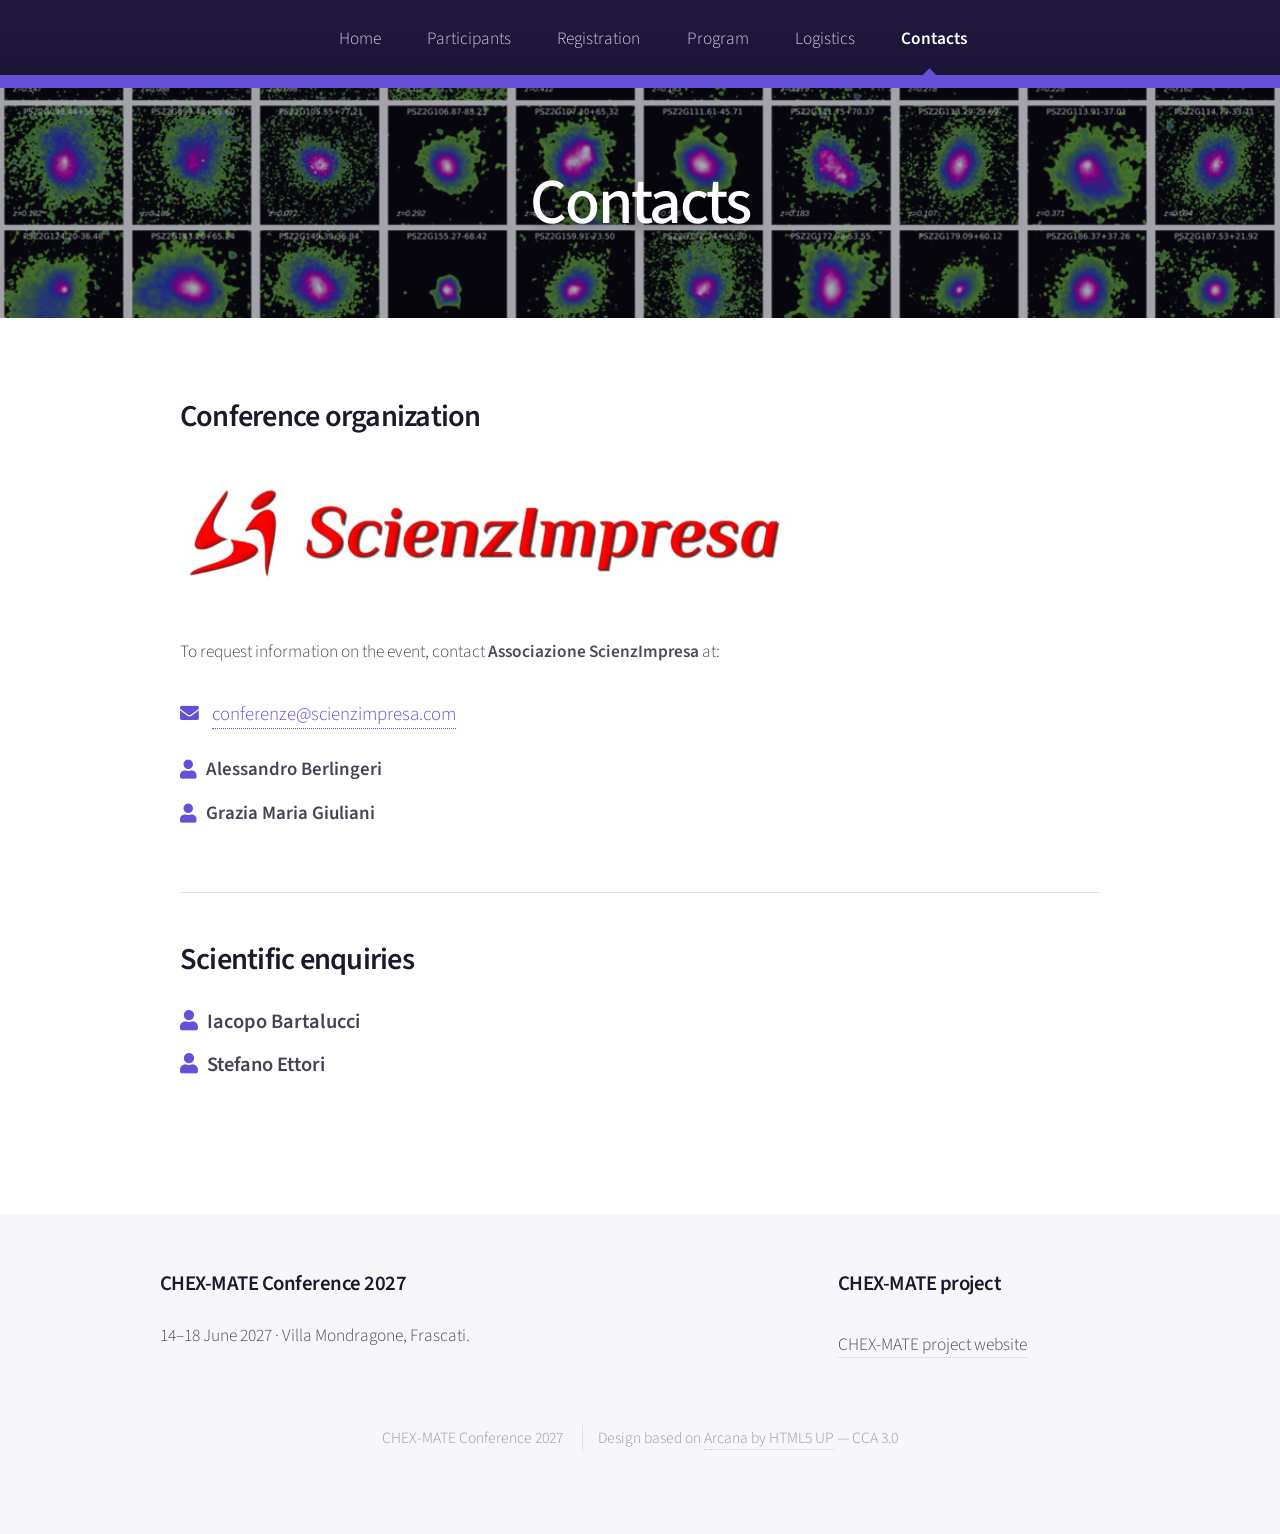
==== contacts.html @ f08f1051 "Update conference pages and program" ====
<!DOCTYPE HTML>
<!--
	CHEX-MATE Conference website based on Arcana by HTML5 UP
	html5up.net | @ajlkn
	Free for personal and commercial use under the CCA 3.0 license (html5up.net/license)
-->
<html lang="en">
	<head>
		<title>Contacts — CHEX-MATE Conference 2027</title>
		<meta charset="utf-8" />
		<meta name="viewport" content="width=device-width, initial-scale=1, user-scalable=no" />
		<meta name="description" content="Contacts for the CHEX-MATE Conference 2027." />
		<link rel="stylesheet" href="assets/css/main.css" />
		<link rel="stylesheet" href="assets/css/chexmate.css" />
	</head>
	<body class="is-preload">
		<div id="page-wrapper">

			<div id="header">
				<nav id="nav">
					<ul>
						<li><a href="index.html">Home</a></li>
						<li><a href="participants.html">Participants</a></li>
						<li><a href="registration.html">Registration</a></li>
						<li>
							<a href="scientific_program.html">Program</a>
							<ul>
								<li><a href="scientific_program.html">Scientific Program</a></li>
								<li><a href="invited_talks.html">Invited Talks</a></li>
								<li><a href="posters.html">List of Posters</a></li>
								<li><a href="social_dinner.html">Social Dinner</a></li>
							</ul>
						</li>
						<li><a href="logistics.html">Logistics</a></li>
						<li class="current"><a href="contacts.html">Contacts</a></li>
					</ul>
				</nav>
			</div>

			<section class="subpage-hero">
				<div class="container narrow-content">
					<h1>Contacts</h1>
				</div>
			</section>

			<section class="wrapper style1 simple-section contact-page">
				<div class="container narrow-content">
					<div class="contact-block">
						<h2>Conference organization</h2>
						<img class="scienzimpresa-logo" src="images/scienzimpresa-logo.png" alt="ScienzImpresa" />
						<p>To request information on the event, contact <strong>Associazione ScienzImpresa</strong> at:</p>
						<p class="contact-email"><i class="icon solid fa-envelope"></i> <a href="mailto:conferenze@scienzimpresa.com">conferenze@scienzimpresa.com</a></p>
						<div class="contact-person"><i class="icon solid fa-user"></i><strong>Alessandro Berlingeri</strong></div>
						<div class="contact-person"><i class="icon solid fa-user"></i><strong>Grazia Maria Giuliani</strong></div>
					</div>

					<div class="contact-block scientific-contacts">
						<h2>Scientific enquiries</h2>
						<div class="contact-person"><i class="icon solid fa-user"></i><strong>Iacopo Bartalucci</strong></div>
						<div class="contact-person"><i class="icon solid fa-user"></i><strong>Stefano Ettori</strong></div>
					</div>
				</div>
			</section>

			<div id="footer" class="chex-footer compact-footer">
				<div class="container">
					<div class="row">
						<section class="col-8 col-12-narrower">
							<h3>CHEX-MATE Conference 2027</h3>
							<p>14–18 June 2027 · Villa Mondragone, Frascati.</p>
						</section>
						<section class="col-4 col-12-narrower footer-links">
							<h3>CHEX-MATE project</h3>
							<ul class="links">
								<li><a href="http://xmm-heritage.oas.inaf.it" target="_blank" rel="noopener noreferrer">CHEX-MATE project website</a></li>
							</ul>
						</section>
					</div>
				</div>
				<div class="copyright">
					<ul class="menu">
						<li>CHEX-MATE Conference 2027</li>
						<li>Design based on <a href="https://html5up.net/arcana">Arcana by HTML5 UP</a> — CCA 3.0</li>
					</ul>
				</div>
			</div>
		</div>

		<script src="assets/js/jquery.min.js"></script>
		<script src="assets/js/jquery.dropotron.min.js"></script>
		<script src="assets/js/browser.min.js"></script>
		<script src="assets/js/breakpoints.min.js"></script>
		<script src="assets/js/util.js"></script>
		<script src="assets/js/main.js"></script>
	</body>
</html>
---- assets/css/main.css ----
@import url("fontawesome-all.min.css");
@import url("https://fonts.googleapis.com/css?family=Source+Sans+Pro:300,300italic,600,600italic");

/*
	Arcana by HTML5 UP
	html5up.net | @ajlkn
	Free for personal and commercial use under the CCA 3.0 license (html5up.net/license)
*/

html, body, div, span, applet, object,
iframe, h1, h2, h3, h4, h5, h6, p, blockquote,
pre, a, abbr, acronym, address, big, cite,
code, del, dfn, em, img, ins, kbd, q, s, samp,
small, strike, strong, sub, sup, tt, var, b,
u, i, center, dl, dt, dd, ol, ul, li, fieldset,
form, label, legend, table, caption, tbody,
tfoot, thead, tr, th, td, article, aside,
canvas, details, embed, figure, figcaption,
footer, header, hgroup, menu, nav, output, ruby,
section, summary, time, mark, audio, video {
	margin: 0;
	padding: 0;
	border: 0;
	font-size: 100%;
	font: inherit;
	vertical-align: baseline;}

article, aside, details, figcaption, figure,
footer, header, hgroup, menu, nav, section {
	display: block;}

body {
	line-height: 1;
}

ol, ul {
	list-style: none;
}

blockquote, q {
	quotes: none;
}

	blockquote:before, blockquote:after, q:before, q:after {
		content: '';
		content: none;
	}

table {
	border-collapse: collapse;
	border-spacing: 0;
}

body {
	-webkit-text-size-adjust: none;
}

mark {
	background-color: transparent;
	color: inherit;
}

input::-moz-focus-inner {
	border: 0;
	padding: 0;
}

input, select, textarea {
	-moz-appearance: none;
	-webkit-appearance: none;
	-ms-appearance: none;
	appearance: none;
}

/* Basic */

	html {
		box-sizing: border-box;
	}

	*, *:before, *:after {
		box-sizing: inherit;
	}

	body {
		background: #f7f7f7 url("images/bg01.png");
	}

		body.is-preload *, body.is-preload *:before, body.is-preload *:after {
			-moz-animation: none !important;
			-webkit-animation: none !important;
			-ms-animation: none !important;
			animation: none !important;
			-moz-transition: none !important;
			-webkit-transition: none !important;
			-ms-transition: none !important;
			transition: none !important;
		}

	body, input, select, textarea {
		color: #474747;
		font-family: 'Source Sans Pro', sans-serif;
		font-size: 16pt;
		font-weight: 300;
		line-height: 1.65em;
	}

	a {
		-moz-transition: color 0.2s ease-in-out, border-color 0.2s ease-in-out, opacity 0.2s ease-in-out;
		-webkit-transition: color 0.2s ease-in-out, border-color 0.2s ease-in-out, opacity 0.2s ease-in-out;
		-ms-transition: color 0.2s ease-in-out, border-color 0.2s ease-in-out, opacity 0.2s ease-in-out;
		transition: color 0.2s ease-in-out, border-color 0.2s ease-in-out, opacity 0.2s ease-in-out;
		color: #37c0fb;
		text-decoration: none;
		border-bottom: dotted 1px;
	}

		a:hover {
			color: #37c0fb;
			border-bottom-color: transparent;
		}

	strong, b {
		font-weight: 600;
	}

	em, i {
		font-style: italic;
	}

	p, ul, ol, dl, table, blockquote {
		margin: 0 0 2em 0;
	}

	h1, h2, h3, h4, h5, h6 {
		color: inherit;
		font-weight: 600;
		line-height: 1.75em;
		margin-bottom: 1em;
	}

		h1 a, h2 a, h3 a, h4 a, h5 a, h6 a {
			color: inherit;
			text-decoration: none;
		}

		h1 em, h2 em, h3 em, h4 em, h5 em, h6 em {
			font-style: normal;
			font-weight: 300;
		}

	h2 {
		font-size: 1.75em;
		letter-spacing: -0.025em;
	}

	h3 {
		font-size: 1.2em;
		letter-spacing: -0.025em;
	}

	sub {
		font-size: 0.8em;
		position: relative;
		top: 0.5em;
	}

	sup {
		font-size: 0.8em;
		position: relative;
		top: -0.5em;
	}

	hr {
		border-top: solid 1px #e0e0e0;
		border: 0;
		margin-bottom: 1.5em;
	}

	blockquote {
		border-left: solid 0.5em #e0e0e0;
		font-style: italic;
		padding: 1em 0 1em 2em;
	}

/* Container */

	.container {
		margin: 0 auto;
		max-width: 100%;
		width: 1400px;
	}

		@media screen and (max-width: 1680px) {

			.container {
				width: 1200px;
			}

		}

		@media screen and (max-width: 1280px) {

			.container {
				width: 960px;
			}

		}

		@media screen and (max-width: 980px) {

			.container {
				width: 95%;
			}

		}

		@media screen and (max-width: 840px) {

			.container {
				width: 95%;
			}

		}

		@media screen and (max-width: 736px) {

			.container {
				width: 90%;
			}

		}

		@media screen and (max-width: 480px) {

			.container {
				width: 100%;
			}

		}

/* Row */

	.row {
		display: flex;
		flex-wrap: wrap;
		box-sizing: border-box;
		align-items: stretch;
	}

		.row > * {
			box-sizing: border-box;
		}

		.row.gtr-uniform > * > :last-child {
			margin-bottom: 0;
		}

		.row.aln-left {
			justify-content: flex-start;
		}

		.row.aln-center {
			justify-content: center;
		}

		.row.aln-right {
			justify-content: flex-end;
		}

		.row.aln-top {
			align-items: flex-start;
		}

		.row.aln-middle {
			align-items: center;
		}

		.row.aln-bottom {
			align-items: flex-end;
		}

		.row > .imp {
			order: -1;
		}

		.row > .col-1 {
			width: 8.33333%;
		}

		.row > .off-1 {
			margin-left: 8.33333%;
		}

		.row > .col-2 {
			width: 16.66667%;
		}

		.row > .off-2 {
			margin-left: 16.66667%;
		}

		.row > .col-3 {
			width: 25%;
		}

		.row > .off-3 {
			margin-left: 25%;
		}

		.row > .col-4 {
			width: 33.33333%;
		}

		.row > .off-4 {
			margin-left: 33.33333%;
		}

		.row > .col-5 {
			width: 41.66667%;
		}

		.row > .off-5 {
			margin-left: 41.66667%;
		}

		.row > .col-6 {
			width: 50%;
		}

		.row > .off-6 {
			margin-left: 50%;
		}

		.row > .col-7 {
			width: 58.33333%;
		}

		.row > .off-7 {
			margin-left: 58.33333%;
		}

		.row > .col-8 {
			width: 66.66667%;
		}

		.row > .off-8 {
			margin-left: 66.66667%;
		}

		.row > .col-9 {
			width: 75%;
		}

		.row > .off-9 {
			margin-left: 75%;
		}

		.row > .col-10 {
			width: 83.33333%;
		}

		.row > .off-10 {
			margin-left: 83.33333%;
		}

		.row > .col-11 {
			width: 91.66667%;
		}

		.row > .off-11 {
			margin-left: 91.66667%;
		}

		.row > .col-12 {
			width: 100%;
		}

		.row > .off-12 {
			margin-left: 100%;
		}

		.row.gtr-0 {
			margin-top: 0px;
			margin-left: 0px;
		}

			.row.gtr-0 > * {
				padding: 0px 0 0 0px;
			}

			.row.gtr-0.gtr-uniform {
				margin-top: 0px;
			}

				.row.gtr-0.gtr-uniform > * {
					padding-top: 0px;
				}

		.row.gtr-25 {
			margin-top: -12.5px;
			margin-left: -12.5px;
		}

			.row.gtr-25 > * {
				padding: 12.5px 0 0 12.5px;
			}

			.row.gtr-25.gtr-uniform {
				margin-top: -12.5px;
			}

				.row.gtr-25.gtr-uniform > * {
					padding-top: 12.5px;
				}

		.row.gtr-50 {
			margin-top: -25px;
			margin-left: -25px;
		}

			.row.gtr-50 > * {
				padding: 25px 0 0 25px;
			}

			.row.gtr-50.gtr-uniform {
				margin-top: -25px;
			}

				.row.gtr-50.gtr-uniform > * {
					padding-top: 25px;
				}

		.row {
			margin-top: -50px;
			margin-left: -50px;
		}

			.row > * {
				padding: 50px 0 0 50px;
			}

			.row.gtr-uniform {
				margin-top: -50px;
			}

				.row.gtr-uniform > * {
					padding-top: 50px;
				}

		.row.gtr-150 {
			margin-top: -75px;
			margin-left: -75px;
		}

			.row.gtr-150 > * {
				padding: 75px 0 0 75px;
			}

			.row.gtr-150.gtr-uniform {
				margin-top: -75px;
			}

				.row.gtr-150.gtr-uniform > * {
					padding-top: 75px;
				}

		.row.gtr-200 {
			margin-top: -100px;
			margin-left: -100px;
		}

			.row.gtr-200 > * {
				padding: 100px 0 0 100px;
			}

			.row.gtr-200.gtr-uniform {
				margin-top: -100px;
			}

				.row.gtr-200.gtr-uniform > * {
					padding-top: 100px;
				}

		@media screen and (max-width: 1680px) {

			.row {
				display: flex;
				flex-wrap: wrap;
				box-sizing: border-box;
				align-items: stretch;
			}

				.row > * {
					box-sizing: border-box;
				}

				.row.gtr-uniform > * > :last-child {
					margin-bottom: 0;
				}

				.row.aln-left {
					justify-content: flex-start;
				}

				.row.aln-center {
					justify-content: center;
				}

				.row.aln-right {
					justify-content: flex-end;
				}

				.row.aln-top {
					align-items: flex-start;
				}

				.row.aln-middle {
					align-items: center;
				}

				.row.aln-bottom {
					align-items: flex-end;
				}

				.row > .imp-wide {
					order: -1;
				}

				.row > .col-1-wide {
					width: 8.33333%;
				}

				.row > .off-1-wide {
					margin-left: 8.33333%;
				}

				.row > .col-2-wide {
					width: 16.66667%;
				}

				.row > .off-2-wide {
					margin-left: 16.66667%;
				}

				.row > .col-3-wide {
					width: 25%;
				}

				.row > .off-3-wide {
					margin-left: 25%;
				}

				.row > .col-4-wide {
					width: 33.33333%;
				}

				.row > .off-4-wide {
					margin-left: 33.33333%;
				}

				.row > .col-5-wide {
					width: 41.66667%;
				}

				.row > .off-5-wide {
					margin-left: 41.66667%;
				}

				.row > .col-6-wide {
					width: 50%;
				}

				.row > .off-6-wide {
					margin-left: 50%;
				}

				.row > .col-7-wide {
					width: 58.33333%;
				}

				.row > .off-7-wide {
					margin-left: 58.33333%;
				}

				.row > .col-8-wide {
					width: 66.66667%;
				}

				.row > .off-8-wide {
					margin-left: 66.66667%;
				}

				.row > .col-9-wide {
					width: 75%;
				}

				.row > .off-9-wide {
					margin-left: 75%;
				}

				.row > .col-10-wide {
					width: 83.33333%;
				}

				.row > .off-10-wide {
					margin-left: 83.33333%;
				}

				.row > .col-11-wide {
					width: 91.66667%;
				}

				.row > .off-11-wide {
					margin-left: 91.66667%;
				}

				.row > .col-12-wide {
					width: 100%;
				}

				.row > .off-12-wide {
					margin-left: 100%;
				}

				.row.gtr-0 {
					margin-top: 0px;
					margin-left: 0px;
				}

					.row.gtr-0 > * {
						padding: 0px 0 0 0px;
					}

					.row.gtr-0.gtr-uniform {
						margin-top: 0px;
					}

						.row.gtr-0.gtr-uniform > * {
							padding-top: 0px;
						}

				.row.gtr-25 {
					margin-top: -10px;
					margin-left: -10px;
				}

					.row.gtr-25 > * {
						padding: 10px 0 0 10px;
					}

					.row.gtr-25.gtr-uniform {
						margin-top: -10px;
					}

						.row.gtr-25.gtr-uniform > * {
							padding-top: 10px;
						}

				.row.gtr-50 {
					margin-top: -20px;
					margin-left: -20px;
				}

					.row.gtr-50 > * {
						padding: 20px 0 0 20px;
					}

					.row.gtr-50.gtr-uniform {
						margin-top: -20px;
					}

						.row.gtr-50.gtr-uniform > * {
							padding-top: 20px;
						}

				.row {
					margin-top: -40px;
					margin-left: -40px;
				}

					.row > * {
						padding: 40px 0 0 40px;
					}

					.row.gtr-uniform {
						margin-top: -40px;
					}

						.row.gtr-uniform > * {
							padding-top: 40px;
						}

				.row.gtr-150 {
					margin-top: -60px;
					margin-left: -60px;
				}

					.row.gtr-150 > * {
						padding: 60px 0 0 60px;
					}

					.row.gtr-150.gtr-uniform {
						margin-top: -60px;
					}

						.row.gtr-150.gtr-uniform > * {
							padding-top: 60px;
						}

				.row.gtr-200 {
					margin-top: -80px;
					margin-left: -80px;
				}

					.row.gtr-200 > * {
						padding: 80px 0 0 80px;
					}

					.row.gtr-200.gtr-uniform {
						margin-top: -80px;
					}

						.row.gtr-200.gtr-uniform > * {
							padding-top: 80px;
						}

		}

		@media screen and (max-width: 1280px) {

			.row {
				display: flex;
				flex-wrap: wrap;
				box-sizing: border-box;
				align-items: stretch;
			}

				.row > * {
					box-sizing: border-box;
				}

				.row.gtr-uniform > * > :last-child {
					margin-bottom: 0;
				}

				.row.aln-left {
					justify-content: flex-start;
				}

				.row.aln-center {
					justify-content: center;
				}

				.row.aln-right {
					justify-content: flex-end;
				}

				.row.aln-top {
					align-items: flex-start;
				}

				.row.aln-middle {
					align-items: center;
				}

				.row.aln-bottom {
					align-items: flex-end;
				}

				.row > .imp-normal {
					order: -1;
				}

				.row > .col-1-normal {
					width: 8.33333%;
				}

				.row > .off-1-normal {
					margin-left: 8.33333%;
				}

				.row > .col-2-normal {
					width: 16.66667%;
				}

				.row > .off-2-normal {
					margin-left: 16.66667%;
				}

				.row > .col-3-normal {
					width: 25%;
				}

				.row > .off-3-normal {
					margin-left: 25%;
				}

				.row > .col-4-normal {
					width: 33.33333%;
				}

				.row > .off-4-normal {
					margin-left: 33.33333%;
				}

				.row > .col-5-normal {
					width: 41.66667%;
				}

				.row > .off-5-normal {
					margin-left: 41.66667%;
				}

				.row > .col-6-normal {
					width: 50%;
				}

				.row > .off-6-normal {
					margin-left: 50%;
				}

				.row > .col-7-normal {
					width: 58.33333%;
				}

				.row > .off-7-normal {
					margin-left: 58.33333%;
				}

				.row > .col-8-normal {
					width: 66.66667%;
				}

				.row > .off-8-normal {
					margin-left: 66.66667%;
				}

				.row > .col-9-normal {
					width: 75%;
				}

				.row > .off-9-normal {
					margin-left: 75%;
				}

				.row > .col-10-normal {
					width: 83.33333%;
				}

				.row > .off-10-normal {
					margin-left: 83.33333%;
				}

				.row > .col-11-normal {
					width: 91.66667%;
				}

				.row > .off-11-normal {
					margin-left: 91.66667%;
				}

				.row > .col-12-normal {
					width: 100%;
				}

				.row > .off-12-normal {
					margin-left: 100%;
				}

				.row.gtr-0 {
					margin-top: 0px;
					margin-left: 0px;
				}

					.row.gtr-0 > * {
						padding: 0px 0 0 0px;
					}

					.row.gtr-0.gtr-uniform {
						margin-top: 0px;
					}

						.row.gtr-0.gtr-uniform > * {
							padding-top: 0px;
						}

				.row.gtr-25 {
					margin-top: -7.5px;
					margin-left: -7.5px;
				}

					.row.gtr-25 > * {
						padding: 7.5px 0 0 7.5px;
					}

					.row.gtr-25.gtr-uniform {
						margin-top: -7.5px;
					}

						.row.gtr-25.gtr-uniform > * {
							padding-top: 7.5px;
						}

				.row.gtr-50 {
					margin-top: -15px;
					margin-left: -15px;
				}

					.row.gtr-50 > * {
						padding: 15px 0 0 15px;
					}

					.row.gtr-50.gtr-uniform {
						margin-top: -15px;
					}

						.row.gtr-50.gtr-uniform > * {
							padding-top: 15px;
						}

				.row {
					margin-top: -30px;
					margin-left: -30px;
				}

					.row > * {
						padding: 30px 0 0 30px;
					}

					.row.gtr-uniform {
						margin-top: -30px;
					}

						.row.gtr-uniform > * {
							padding-top: 30px;
						}

				.row.gtr-150 {
					margin-top: -45px;
					margin-left: -45px;
				}

					.row.gtr-150 > * {
						padding: 45px 0 0 45px;
					}

					.row.gtr-150.gtr-uniform {
						margin-top: -45px;
					}

						.row.gtr-150.gtr-uniform > * {
							padding-top: 45px;
						}

				.row.gtr-200 {
					margin-top: -60px;
					margin-left: -60px;
				}

					.row.gtr-200 > * {
						padding: 60px 0 0 60px;
					}

					.row.gtr-200.gtr-uniform {
						margin-top: -60px;
					}

						.row.gtr-200.gtr-uniform > * {
							padding-top: 60px;
						}

		}

		@media screen and (max-width: 980px) {

			.row {
				display: flex;
				flex-wrap: wrap;
				box-sizing: border-box;
				align-items: stretch;
			}

				.row > * {
					box-sizing: border-box;
				}

				.row.gtr-uniform > * > :last-child {
					margin-bottom: 0;
				}

				.row.aln-left {
					justify-content: flex-start;
				}

				.row.aln-center {
					justify-content: center;
				}

				.row.aln-right {
					justify-content: flex-end;
				}

				.row.aln-top {
					align-items: flex-start;
				}

				.row.aln-middle {
					align-items: center;
				}

				.row.aln-bottom {
					align-items: flex-end;
				}

				.row > .imp-narrow {
					order: -1;
				}

				.row > .col-1-narrow {
					width: 8.33333%;
				}

				.row > .off-1-narrow {
					margin-left: 8.33333%;
				}

				.row > .col-2-narrow {
					width: 16.66667%;
				}

				.row > .off-2-narrow {
					margin-left: 16.66667%;
				}

				.row > .col-3-narrow {
					width: 25%;
				}

				.row > .off-3-narrow {
					margin-left: 25%;
				}

				.row > .col-4-narrow {
					width: 33.33333%;
				}

				.row > .off-4-narrow {
					margin-left: 33.33333%;
				}

				.row > .col-5-narrow {
					width: 41.66667%;
				}

				.row > .off-5-narrow {
					margin-left: 41.66667%;
				}

				.row > .col-6-narrow {
					width: 50%;
				}

				.row > .off-6-narrow {
					margin-left: 50%;
				}

				.row > .col-7-narrow {
					width: 58.33333%;
				}

				.row > .off-7-narrow {
					margin-left: 58.33333%;
				}

				.row > .col-8-narrow {
					width: 66.66667%;
				}

				.row > .off-8-narrow {
					margin-left: 66.66667%;
				}

				.row > .col-9-narrow {
					width: 75%;
				}

				.row > .off-9-narrow {
					margin-left: 75%;
				}

				.row > .col-10-narrow {
					width: 83.33333%;
				}

				.row > .off-10-narrow {
					margin-left: 83.33333%;
				}

				.row > .col-11-narrow {
					width: 91.66667%;
				}

				.row > .off-11-narrow {
					margin-left: 91.66667%;
				}

				.row > .col-12-narrow {
					width: 100%;
				}

				.row > .off-12-narrow {
					margin-left: 100%;
				}

				.row.gtr-0 {
					margin-top: 0px;
					margin-left: 0px;
				}

					.row.gtr-0 > * {
						padding: 0px 0 0 0px;
					}

					.row.gtr-0.gtr-uniform {
						margin-top: 0px;
					}

						.row.gtr-0.gtr-uniform > * {
							padding-top: 0px;
						}

				.row.gtr-25 {
					margin-top: -7.5px;
					margin-left: -7.5px;
				}

					.row.gtr-25 > * {
						padding: 7.5px 0 0 7.5px;
					}

					.row.gtr-25.gtr-uniform {
						margin-top: -7.5px;
					}

						.row.gtr-25.gtr-uniform > * {
							padding-top: 7.5px;
						}

				.row.gtr-50 {
					margin-top: -15px;
					margin-left: -15px;
				}

					.row.gtr-50 > * {
						padding: 15px 0 0 15px;
					}

					.row.gtr-50.gtr-uniform {
						margin-top: -15px;
					}

						.row.gtr-50.gtr-uniform > * {
							padding-top: 15px;
						}

				.row {
					margin-top: -30px;
					margin-left: -30px;
				}

					.row > * {
						padding: 30px 0 0 30px;
					}

					.row.gtr-uniform {
						margin-top: -30px;
					}

						.row.gtr-uniform > * {
							padding-top: 30px;
						}

				.row.gtr-150 {
					margin-top: -45px;
					margin-left: -45px;
				}

					.row.gtr-150 > * {
						padding: 45px 0 0 45px;
					}

					.row.gtr-150.gtr-uniform {
						margin-top: -45px;
					}

						.row.gtr-150.gtr-uniform > * {
							padding-top: 45px;
						}

				.row.gtr-200 {
					margin-top: -60px;
					margin-left: -60px;
				}

					.row.gtr-200 > * {
						padding: 60px 0 0 60px;
					}

					.row.gtr-200.gtr-uniform {
						margin-top: -60px;
					}

						.row.gtr-200.gtr-uniform > * {
							padding-top: 60px;
						}

		}

		@media screen and (max-width: 840px) {

			.row {
				display: flex;
				flex-wrap: wrap;
				box-sizing: border-box;
				align-items: stretch;
			}

				.row > * {
					box-sizing: border-box;
				}

				.row.gtr-uniform > * > :last-child {
					margin-bottom: 0;
				}

				.row.aln-left {
					justify-content: flex-start;
				}

				.row.aln-center {
					justify-content: center;
				}

				.row.aln-right {
					justify-content: flex-end;
				}

				.row.aln-top {
					align-items: flex-start;
				}

				.row.aln-middle {
					align-items: center;
				}

				.row.aln-bottom {
					align-items: flex-end;
				}

				.row > .imp-narrower {
					order: -1;
				}

				.row > .col-1-narrower {
					width: 8.33333%;
				}

				.row > .off-1-narrower {
					margin-left: 8.33333%;
				}

				.row > .col-2-narrower {
					width: 16.66667%;
				}

				.row > .off-2-narrower {
					margin-left: 16.66667%;
				}

				.row > .col-3-narrower {
					width: 25%;
				}

				.row > .off-3-narrower {
					margin-left: 25%;
				}

				.row > .col-4-narrower {
					width: 33.33333%;
				}

				.row > .off-4-narrower {
					margin-left: 33.33333%;
				}

				.row > .col-5-narrower {
					width: 41.66667%;
				}

				.row > .off-5-narrower {
					margin-left: 41.66667%;
				}

				.row > .col-6-narrower {
					width: 50%;
				}

				.row > .off-6-narrower {
					margin-left: 50%;
				}

				.row > .col-7-narrower {
					width: 58.33333%;
				}

				.row > .off-7-narrower {
					margin-left: 58.33333%;
				}

				.row > .col-8-narrower {
					width: 66.66667%;
				}

				.row > .off-8-narrower {
					margin-left: 66.66667%;
				}

				.row > .col-9-narrower {
					width: 75%;
				}

				.row > .off-9-narrower {
					margin-left: 75%;
				}

				.row > .col-10-narrower {
					width: 83.33333%;
				}

				.row > .off-10-narrower {
					margin-left: 83.33333%;
				}

				.row > .col-11-narrower {
					width: 91.66667%;
				}

				.row > .off-11-narrower {
					margin-left: 91.66667%;
				}

				.row > .col-12-narrower {
					width: 100%;
				}

				.row > .off-12-narrower {
					margin-left: 100%;
				}

				.row.gtr-0 {
					margin-top: 0px;
					margin-left: 0px;
				}

					.row.gtr-0 > * {
						padding: 0px 0 0 0px;
					}

					.row.gtr-0.gtr-uniform {
						margin-top: 0px;
					}

						.row.gtr-0.gtr-uniform > * {
							padding-top: 0px;
						}

				.row.gtr-25 {
					margin-top: -7.5px;
					margin-left: -7.5px;
				}

					.row.gtr-25 > * {
						padding: 7.5px 0 0 7.5px;
					}

					.row.gtr-25.gtr-uniform {
						margin-top: -7.5px;
					}

						.row.gtr-25.gtr-uniform > * {
							padding-top: 7.5px;
						}

				.row.gtr-50 {
					margin-top: -15px;
					margin-left: -15px;
				}

					.row.gtr-50 > * {
						padding: 15px 0 0 15px;
					}

					.row.gtr-50.gtr-uniform {
						margin-top: -15px;
					}

						.row.gtr-50.gtr-uniform > * {
							padding-top: 15px;
						}

				.row {
					margin-top: -30px;
					margin-left: -30px;
				}

					.row > * {
						padding: 30px 0 0 30px;
					}

					.row.gtr-uniform {
						margin-top: -30px;
					}

						.row.gtr-uniform > * {
							padding-top: 30px;
						}

				.row.gtr-150 {
					margin-top: -45px;
					margin-left: -45px;
				}

					.row.gtr-150 > * {
						padding: 45px 0 0 45px;
					}

					.row.gtr-150.gtr-uniform {
						margin-top: -45px;
					}

						.row.gtr-150.gtr-uniform > * {
							padding-top: 45px;
						}

				.row.gtr-200 {
					margin-top: -60px;
					margin-left: -60px;
				}

					.row.gtr-200 > * {
						padding: 60px 0 0 60px;
					}

					.row.gtr-200.gtr-uniform {
						margin-top: -60px;
					}

						.row.gtr-200.gtr-uniform > * {
							padding-top: 60px;
						}

		}

		@media screen and (max-width: 736px) {

			.row {
				display: flex;
				flex-wrap: wrap;
				box-sizing: border-box;
				align-items: stretch;
			}

				.row > * {
					box-sizing: border-box;
				}

				.row.gtr-uniform > * > :last-child {
					margin-bottom: 0;
				}

				.row.aln-left {
					justify-content: flex-start;
				}

				.row.aln-center {
					justify-content: center;
				}

				.row.aln-right {
					justify-content: flex-end;
				}

				.row.aln-top {
					align-items: flex-start;
				}

				.row.aln-middle {
					align-items: center;
				}

				.row.aln-bottom {
					align-items: flex-end;
				}

				.row > .imp-mobile {
					order: -1;
				}

				.row > .col-1-mobile {
					width: 8.33333%;
				}

				.row > .off-1-mobile {
					margin-left: 8.33333%;
				}

				.row > .col-2-mobile {
					width: 16.66667%;
				}

				.row > .off-2-mobile {
					margin-left: 16.66667%;
				}

				.row > .col-3-mobile {
					width: 25%;
				}

				.row > .off-3-mobile {
					margin-left: 25%;
				}

				.row > .col-4-mobile {
					width: 33.33333%;
				}

				.row > .off-4-mobile {
					margin-left: 33.33333%;
				}

				.row > .col-5-mobile {
					width: 41.66667%;
				}

				.row > .off-5-mobile {
					margin-left: 41.66667%;
				}

				.row > .col-6-mobile {
					width: 50%;
				}

				.row > .off-6-mobile {
					margin-left: 50%;
				}

				.row > .col-7-mobile {
					width: 58.33333%;
				}

				.row > .off-7-mobile {
					margin-left: 58.33333%;
				}

				.row > .col-8-mobile {
					width: 66.66667%;
				}

				.row > .off-8-mobile {
					margin-left: 66.66667%;
				}

				.row > .col-9-mobile {
					width: 75%;
				}

				.row > .off-9-mobile {
					margin-left: 75%;
				}

				.row > .col-10-mobile {
					width: 83.33333%;
				}

				.row > .off-10-mobile {
					margin-left: 83.33333%;
				}

				.row > .col-11-mobile {
					width: 91.66667%;
				}

				.row > .off-11-mobile {
					margin-left: 91.66667%;
				}

				.row > .col-12-mobile {
					width: 100%;
				}

				.row > .off-12-mobile {
					margin-left: 100%;
				}

				.row.gtr-0 {
					margin-top: 0px;
					margin-left: 0px;
				}

					.row.gtr-0 > * {
						padding: 0px 0 0 0px;
					}

					.row.gtr-0.gtr-uniform {
						margin-top: 0px;
					}

						.row.gtr-0.gtr-uniform > * {
							padding-top: 0px;
						}

				.row.gtr-25 {
					margin-top: -5px;
					margin-left: -5px;
				}

					.row.gtr-25 > * {
						padding: 5px 0 0 5px;
					}

					.row.gtr-25.gtr-uniform {
						margin-top: -5px;
					}

						.row.gtr-25.gtr-uniform > * {
							padding-top: 5px;
						}

				.row.gtr-50 {
					margin-top: -10px;
					margin-left: -10px;
				}

					.row.gtr-50 > * {
						padding: 10px 0 0 10px;
					}

					.row.gtr-50.gtr-uniform {
						margin-top: -10px;
					}

						.row.gtr-50.gtr-uniform > * {
							padding-top: 10px;
						}

				.row {
					margin-top: -20px;
					margin-left: -20px;
				}

					.row > * {
						padding: 20px 0 0 20px;
					}

					.row.gtr-uniform {
						margin-top: -20px;
					}

						.row.gtr-uniform > * {
							padding-top: 20px;
						}

				.row.gtr-150 {
					margin-top: -30px;
					margin-left: -30px;
				}

					.row.gtr-150 > * {
						padding: 30px 0 0 30px;
					}

					.row.gtr-150.gtr-uniform {
						margin-top: -30px;
					}

						.row.gtr-150.gtr-uniform > * {
							padding-top: 30px;
						}

				.row.gtr-200 {
					margin-top: -40px;
					margin-left: -40px;
				}

					.row.gtr-200 > * {
						padding: 40px 0 0 40px;
					}

					.row.gtr-200.gtr-uniform {
						margin-top: -40px;
					}

						.row.gtr-200.gtr-uniform > * {
							padding-top: 40px;
						}

		}

		@media screen and (max-width: 480px) {

			.row {
				display: flex;
				flex-wrap: wrap;
				box-sizing: border-box;
				align-items: stretch;
			}

				.row > * {
					box-sizing: border-box;
				}

				.row.gtr-uniform > * > :last-child {
					margin-bottom: 0;
				}

				.row.aln-left {
					justify-content: flex-start;
				}

				.row.aln-center {
					justify-content: center;
				}

				.row.aln-right {
					justify-content: flex-end;
				}

				.row.aln-top {
					align-items: flex-start;
				}

				.row.aln-middle {
					align-items: center;
				}

				.row.aln-bottom {
					align-items: flex-end;
				}

				.row > .imp-mobilep {
					order: -1;
				}

				.row > .col-1-mobilep {
					width: 8.33333%;
				}

				.row > .off-1-mobilep {
					margin-left: 8.33333%;
				}

				.row > .col-2-mobilep {
					width: 16.66667%;
				}

				.row > .off-2-mobilep {
					margin-left: 16.66667%;
				}

				.row > .col-3-mobilep {
					width: 25%;
				}

				.row > .off-3-mobilep {
					margin-left: 25%;
				}

				.row > .col-4-mobilep {
					width: 33.33333%;
				}

				.row > .off-4-mobilep {
					margin-left: 33.33333%;
				}

				.row > .col-5-mobilep {
					width: 41.66667%;
				}

				.row > .off-5-mobilep {
					margin-left: 41.66667%;
				}

				.row > .col-6-mobilep {
					width: 50%;
				}

				.row > .off-6-mobilep {
					margin-left: 50%;
				}

				.row > .col-7-mobilep {
					width: 58.33333%;
				}

				.row > .off-7-mobilep {
					margin-left: 58.33333%;
				}

				.row > .col-8-mobilep {
					width: 66.66667%;
				}

				.row > .off-8-mobilep {
					margin-left: 66.66667%;
				}

				.row > .col-9-mobilep {
					width: 75%;
				}

				.row > .off-9-mobilep {
					margin-left: 75%;
				}

				.row > .col-10-mobilep {
					width: 83.33333%;
				}

				.row > .off-10-mobilep {
					margin-left: 83.33333%;
				}

				.row > .col-11-mobilep {
					width: 91.66667%;
				}

				.row > .off-11-mobilep {
					margin-left: 91.66667%;
				}

				.row > .col-12-mobilep {
					width: 100%;
				}

				.row > .off-12-mobilep {
					margin-left: 100%;
				}

				.row.gtr-0 {
					margin-top: 0px;
					margin-left: 0px;
				}

					.row.gtr-0 > * {
						padding: 0px 0 0 0px;
					}

					.row.gtr-0.gtr-uniform {
						margin-top: 0px;
					}

						.row.gtr-0.gtr-uniform > * {
							padding-top: 0px;
						}

				.row.gtr-25 {
					margin-top: -5px;
					margin-left: -5px;
				}

					.row.gtr-25 > * {
						padding: 5px 0 0 5px;
					}

					.row.gtr-25.gtr-uniform {
						margin-top: -5px;
					}

						.row.gtr-25.gtr-uniform > * {
							padding-top: 5px;
						}

				.row.gtr-50 {
					margin-top: -10px;
					margin-left: -10px;
				}

					.row.gtr-50 > * {
						padding: 10px 0 0 10px;
					}

					.row.gtr-50.gtr-uniform {
						margin-top: -10px;
					}

						.row.gtr-50.gtr-uniform > * {
							padding-top: 10px;
						}

				.row {
					margin-top: -20px;
					margin-left: -20px;
				}

					.row > * {
						padding: 20px 0 0 20px;
					}

					.row.gtr-uniform {
						margin-top: -20px;
					}

						.row.gtr-uniform > * {
							padding-top: 20px;
						}

				.row.gtr-150 {
					margin-top: -30px;
					margin-left: -30px;
				}

					.row.gtr-150 > * {
						padding: 30px 0 0 30px;
					}

					.row.gtr-150.gtr-uniform {
						margin-top: -30px;
					}

						.row.gtr-150.gtr-uniform > * {
							padding-top: 30px;
						}

				.row.gtr-200 {
					margin-top: -40px;
					margin-left: -40px;
				}

					.row.gtr-200 > * {
						padding: 40px 0 0 40px;
					}

					.row.gtr-200.gtr-uniform {
						margin-top: -40px;
					}

						.row.gtr-200.gtr-uniform > * {
							padding-top: 40px;
						}

		}

/* Section/Article */

	section.special, article.special {
		text-align: center;
	}

	header p {
		color: #999;
		font-size: 1.25em;
		position: relative;
		margin-top: -1.25em;
		margin-bottom: 2.25em;
	}

	header.major {
		text-align: center;
		margin: 0 0 2em 0;
	}

		header.major h2 {
			font-size: 2.25em;
		}

		header.major p {
			position: relative;
			border-top: solid 1px #e0e0e0;
			padding: 1em 0 0 0;
			margin: 0;
			top: -1em;
			font-size: 1.5em;
			letter-spacing: -0.025em;
		}

	footer {
		margin: 0 0 3em 0;
	}

		footer > :last-child {
			margin-bottom: 0;
		}

		footer.major {
			padding-top: 3em;
		}

/* Form */

	input[type="text"],
	input[type="password"],
	input[type="email"],
	textarea {
		-moz-appearance: none;
		-webkit-appearance: none;
		-ms-appearance: none;
		appearance: none;
		-moz-transition: border-color 0.2s ease-in-out;
		-webkit-transition: border-color 0.2s ease-in-out;
		-ms-transition: border-color 0.2s ease-in-out;
		transition: border-color 0.2s ease-in-out;
		background: #fff;
		border: solid 1px #e0e0e0;
		border-radius: 5px;
		color: inherit;
		display: block;
		outline: 0;
		padding: 0.75em;
		text-decoration: none;
		width: 100%;
	}

		input[type="text"]:focus,
		input[type="password"]:focus,
		input[type="email"]:focus,
		textarea:focus {
			border-color: #37c0fb;
		}

	input[type="text"],
	input[type="password"],
	input[type="email"] {
		line-height: 1em;
	}

	label {
		display: block;
		color: inherit;
		font-weight: 600;
		line-height: 1.75em;
		margin-bottom: 0.5em;
	}

	::-webkit-input-placeholder {
		color: #999;
		position: relative;
		top: 3px;
	}

	:-moz-placeholder {
		color: #999;
	}

	::-moz-placeholder {
		color: #999;
	}

	:-ms-input-placeholder {
		color: #999;
	}

/* Image */

	.image {
		border: 0;
		display: inline-block;
		position: relative;
		border-radius: 5px;
	}

		.image img {
			display: block;
			border-radius: 5px;
		}

		.image.left {
			display: block;
			float: left;
			margin: 0 2em 2em 0;
			position: relative;
			top: 0.25em;
		}

			.image.left img {
				display: block;
				width: 100%;
			}

		.image.fit {
			display: block;
		}

			.image.fit img {
				display: block;
				width: 100%;
			}

		.image.featured {
			display: block;
			margin: 0 0 2em 0;
		}

			.image.featured img {
				display: block;
				width: 100%;
			}

/* Icon */

	.icon {
		text-decoration: none;
		position: relative;
		text-decoration: none;
	}

		.icon:before {
			-moz-osx-font-smoothing: grayscale;
			-webkit-font-smoothing: antialiased;
			display: inline-block;
			font-style: normal;
			font-variant: normal;
			text-rendering: auto;
			line-height: 1;
			text-transform: none !important;
			font-family: 'Font Awesome 5 Free';
			font-weight: 400;
		}

		.icon > .label {
			display: none;
		}

		.icon:before {
			line-height: inherit;
		}

		.icon.solid:before {
			font-weight: 900;
		}

		.icon.brands:before {
			font-family: 'Font Awesome 5 Brands';
		}

		.icon.major {
			text-align: center;
			cursor: default;
			background-color: #37c0fb;
			background-image: -moz-linear-gradient(top, rgba(0,0,0,0), rgba(0,0,0,0.15)), url("images/bg01.png");
			background-image: -webkit-linear-gradient(top, rgba(0,0,0,0), rgba(0,0,0,0.15)), url("images/bg01.png");
			background-image: -ms-linear-gradient(top, rgba(0,0,0,0), rgba(0,0,0,0.15)), url("images/bg01.png");
			background-image: linear-gradient(top, rgba(0,0,0,0), rgba(0,0,0,0.15)), url("images/bg01.png");
			color: #fff;
			border-radius: 100%;
			display: inline-block;
			width: 5em;
			height: 5em;
			line-height: 5em;
			box-shadow: 0 0 0 7px white, 0 0 0 8px #e0e0e0;
			margin: 0 0 2em 0;
		}

			.icon.major:before {
				font-size: 36px;
			}

/* Lists */

	ol {
		list-style: decimal;
		padding-left: 1.25em;
	}

		ol li {
			padding-left: 0.25em;
		}

	ul {
		list-style: disc;
		padding-left: 1em;
	}

		ul li {
			padding-left: 0.5em;
		}

/* Links */

	ul.links {
		list-style: none;
		padding-left: 0;
	}

		ul.links li {
			line-height: 2.5em;
			padding-left: 0;
		}

/* Icons */

	ul.icons {
		cursor: default;
		list-style: none;
		padding-left: 0;
	}

		ul.icons li {
			display: inline-block;
			line-height: 1em;
			padding-left: 1.5em;
		}

			ul.icons li:first-child {
				padding-left: 0;
			}

			ul.icons li a, ul.icons li span {
				font-size: 2em;
				border: 0;
			}

/* Menu */

	ul.menu {
		list-style: none;
		padding-left: 0;
	}

		ul.menu li {
			border-left: solid 1px #e0e0e0;
			display: inline-block;
			padding: 0 0 0 1em;
			margin: 0 0 0 1em;
		}

			ul.menu li:first-child {
				border-left: 0;
				margin-left: 0;
				padding-left: 0;
			}

/* Actions */

	ul.actions {
		display: -moz-flex;
		display: -webkit-flex;
		display: -ms-flex;
		display: flex;
		cursor: default;
		list-style: none;
		margin-left: -1em;
		padding-left: 0;
	}

		ul.actions li {
			padding: 0 0 0 1em;
			vertical-align: middle;
		}

		ul.actions.special {
			-moz-justify-content: center;
			-webkit-justify-content: center;
			-ms-justify-content: center;
			justify-content: center;
			width: 100%;
			margin-left: 0;
		}

			ul.actions.special li:first-child {
				padding-left: 0;
			}

		ul.actions.stacked {
			-moz-flex-direction: column;
			-webkit-flex-direction: column;
			-ms-flex-direction: column;
			flex-direction: column;
			margin-left: 0;
		}

			ul.actions.stacked li {
				padding: 1.25em 0 0 0;
			}

				ul.actions.stacked li:first-child {
					padding-top: 0;
				}

		ul.actions.fit {
			width: calc(100% + 1em);
		}

			ul.actions.fit li {
				-moz-flex-grow: 1;
				-webkit-flex-grow: 1;
				-ms-flex-grow: 1;
				flex-grow: 1;
				-moz-flex-shrink: 1;
				-webkit-flex-shrink: 1;
				-ms-flex-shrink: 1;
				flex-shrink: 1;
				width: 100%;
			}

				ul.actions.fit li > * {
					width: 100%;
				}

			ul.actions.fit.stacked {
				width: 100%;
			}

		@media screen and (max-width: 736px) {

			ul.actions:not(.fixed) {
				-moz-flex-direction: column;
				-webkit-flex-direction: column;
				-ms-flex-direction: column;
				flex-direction: column;
				margin-left: 0;
				width: 100% !important;
			}

				ul.actions:not(.fixed) li {
					-moz-flex-grow: 1;
					-webkit-flex-grow: 1;
					-ms-flex-grow: 1;
					flex-grow: 1;
					-moz-flex-shrink: 1;
					-webkit-flex-shrink: 1;
					-ms-flex-shrink: 1;
					flex-shrink: 1;
					padding: 1em 0 0 0;
					text-align: center;
					width: 100%;
				}

					ul.actions:not(.fixed) li > * {
						width: 100%;
					}

					ul.actions:not(.fixed) li:first-child {
						padding-top: 0;
					}

					ul.actions:not(.fixed) li input[type="submit"],
					ul.actions:not(.fixed) li input[type="reset"],
					ul.actions:not(.fixed) li input[type="button"],
					ul.actions:not(.fixed) li button,
					ul.actions:not(.fixed) li .button {
						width: 100%;
					}

						ul.actions:not(.fixed) li input[type="submit"].icon:before,
						ul.actions:not(.fixed) li input[type="reset"].icon:before,
						ul.actions:not(.fixed) li input[type="button"].icon:before,
						ul.actions:not(.fixed) li button.icon:before,
						ul.actions:not(.fixed) li .button.icon:before {
							margin-left: -0.5em;
						}

		}

/* Tables */

	table {
		width: 100%;
	}

		table.default {
			width: 100%;
		}

			table.default tbody tr {
				border-bottom: solid 1px #e0e0e0;
			}

			table.default td {
				padding: 0.5em 1em 0.5em 1em;
			}

			table.default th {
				font-weight: 600;
				padding: 0.5em 1em 0.5em 1em;
				text-align: left;
			}

			table.default thead {
				background-color: #555555;
				background-image: -moz-linear-gradient(top, rgba(0,0,0,0), rgba(0,0,0,0.15)), url("images/bg01.png");
				background-image: -webkit-linear-gradient(top, rgba(0,0,0,0), rgba(0,0,0,0.15)), url("images/bg01.png");
				background-image: -ms-linear-gradient(top, rgba(0,0,0,0), rgba(0,0,0,0.15)), url("images/bg01.png");
				background-image: linear-gradient(top, rgba(0,0,0,0), rgba(0,0,0,0.15)), url("images/bg01.png");
				color: #fff;
			}

/* Button */

	input[type="submit"],
	input[type="reset"],
	input[type="button"],
	button,
	.button {
		-moz-appearance: none;
		-webkit-appearance: none;
		-ms-appearance: none;
		appearance: none;
		-moz-transition: background-color 0.2s ease-in-out, color 0.2s ease-in-out, box-shadow 0.2s ease-in-out;
		-webkit-transition: background-color 0.2s ease-in-out, color 0.2s ease-in-out, box-shadow 0.2s ease-in-out;
		-ms-transition: background-color 0.2s ease-in-out, color 0.2s ease-in-out, box-shadow 0.2s ease-in-out;
		transition: background-color 0.2s ease-in-out, color 0.2s ease-in-out, box-shadow 0.2s ease-in-out;
		background-image: -moz-linear-gradient(top, rgba(0,0,0,0), rgba(0,0,0,0.15)), url("images/bg01.png");
		background-image: -webkit-linear-gradient(top, rgba(0,0,0,0), rgba(0,0,0,0.15)), url("images/bg01.png");
		background-image: -ms-linear-gradient(top, rgba(0,0,0,0), rgba(0,0,0,0.15)), url("images/bg01.png");
		background-image: linear-gradient(top, rgba(0,0,0,0), rgba(0,0,0,0.15)), url("images/bg01.png");
		background-color: #37c0fb;
		border-radius: 5px;
		border: 0;
		color: #fff;
		cursor: pointer;
		display: inline-block;
		padding: 0 1.5em;
		line-height: 2.75em;
		min-width: 9em;
		text-align: center;
		text-decoration: none;
		font-weight: 600;
		letter-spacing: -0.025em;
	}

		input[type="submit"]:hover,
		input[type="reset"]:hover,
		input[type="button"]:hover,
		button:hover,
		.button:hover {
			background-color: #50c8fc;
			color: #fff !important;
		}

		input[type="submit"]:active,
		input[type="reset"]:active,
		input[type="button"]:active,
		button:active,
		.button:active {
			background-color: #1eb8fb;
			color: #fff;
		}

		input[type="submit"].alt,
		input[type="reset"].alt,
		input[type="button"].alt,
		button.alt,
		.button.alt {
			background-color: #555555;
			color: #fff;
		}

			input[type="submit"].alt:hover,
			input[type="reset"].alt:hover,
			input[type="button"].alt:hover,
			button.alt:hover,
			.button.alt:hover {
				background-color: #626262;
			}

			input[type="submit"].alt:active,
			input[type="reset"].alt:active,
			input[type="button"].alt:active,
			button.alt:active,
			.button.alt:active {
				background-color: #484848;
			}

		input[type="submit"].icon:before,
		input[type="reset"].icon:before,
		input[type="button"].icon:before,
		button.icon:before,
		.button.icon:before {
			margin-right: 0.5em;
		}

		input[type="submit"].fit,
		input[type="reset"].fit,
		input[type="button"].fit,
		button.fit,
		.button.fit {
			width: 100%;
		}

		input[type="submit"].small,
		input[type="reset"].small,
		input[type="button"].small,
		button.small,
		.button.small {
			font-size: 0.8em;
		}

/* Box */

	.box.highlight {
		text-align: center;
	}

	.box.post {
		position: relative;
		margin: 0 0 2em 0;
	}

		.box.post:after {
			content: '';
			display: block;
			clear: both;
		}

		.box.post .inner {
			margin-left: calc(30% + 2em);
		}

			.box.post .inner > :last-child {
				margin-bottom: 0;
			}

		.box.post .image {
			width: 30%;
			margin: 0;
		}

/* Header */

	#header {
		text-align: center;
		padding: 3em 0 0 0;
		background-color: #fff;
		background-image: url("images/bg02.png"), url("images/bg02.png"), url("images/bg01.png");
		background-position: top left,					top left,					top left;
		background-size: 100% 6em,					100% 6em,					auto;
		background-repeat: no-repeat,					no-repeat,					repeat;
	}

		#header h1 {
			padding: 0 0 2.75em 0;
			margin: 0;
		}

			#header h1 a {
				font-size: 1.5em;
				letter-spacing: -0.025em;
				border: 0;
			}

	#nav {
		cursor: default;
		background-color: #333;
		background-image: -moz-linear-gradient(top, rgba(0,0,0,0), rgba(0,0,0,0.3)), url("images/bg01.png");
		background-image: -webkit-linear-gradient(top, rgba(0,0,0,0), rgba(0,0,0,0.3)), url("images/bg01.png");
		background-image: -ms-linear-gradient(top, rgba(0,0,0,0), rgba(0,0,0,0.3)), url("images/bg01.png");
		background-image: linear-gradient(top, rgba(0,0,0,0), rgba(0,0,0,0.3)), url("images/bg01.png");
		padding: 0;
	}

		#nav:after {
			content: '';
			display: block;
			width: 100%;
			height: 0.75em;
			background-color: #37c0fb;
			background-image: url("images/bg01.png");
		}

		#nav > ul {
			margin: 0;
		}

			#nav > ul > li {
				position: relative;
				display: inline-block;
				margin-left: 1em;
			}

				#nav > ul > li a {
					color: #c0c0c0;
					text-decoration: none;
					border: 0;
					display: block;
					padding: 1.5em 0.5em 1.35em 0.5em;
				}

				#nav > ul > li:first-child {
					margin-left: 0;
				}

				#nav > ul > li:hover a {
					color: #fff;
				}

				#nav > ul > li.current {
					font-weight: 600;
				}

					#nav > ul > li.current:before {
						-moz-transform: rotateZ(45deg);
						-webkit-transform: rotateZ(45deg);
						-ms-transform: rotateZ(45deg);
						transform: rotateZ(45deg);
						width: 0.75em;
						height: 0.75em;
						content: '';
						display: block;
						position: absolute;
						bottom: -0.5em;
						left: 50%;
						margin-left: -0.375em;
						background-color: #37c0fb;
						background-image: url("images/bg01.png");
					}

					#nav > ul > li.current a {
						color: #fff;
					}

				#nav > ul > li.active a {
					color: #fff;
				}

				#nav > ul > li.active.current:before {
					opacity: 0;
				}

				#nav > ul > li > ul {
					display: none;
				}

/* Dropotron */

	.dropotron {
		background-image: -moz-linear-gradient(top, rgba(0,0,0,0.3), rgba(0,0,0,0)), url("images/bg01.png");
		background-image: -webkit-linear-gradient(top, rgba(0,0,0,0.3), rgba(0,0,0,0)), url("images/bg01.png");
		background-image: -ms-linear-gradient(top, rgba(0,0,0,0.3), rgba(0,0,0,0)), url("images/bg01.png");
		background-image: linear-gradient(top, rgba(0,0,0,0.3), rgba(0,0,0,0)), url("images/bg01.png");
		background-color: #333;
		border-radius: 5px;
		color: #fff;
		min-width: 10em;
		padding: 1em 0;
		text-align: center;
		box-shadow: 0 1em 1em 0 rgba(0, 0, 0, 0.5);
		list-style: none;
	}

		.dropotron > li {
			line-height: 2em;
			padding: 0 1.1em 0 1em;
		}

			.dropotron > li > a {
				color: #c0c0c0;
				text-decoration: none;
				border: 0;
			}

			.dropotron > li.active > a, .dropotron > li:hover > a {
				color: #fff;
			}

		.dropotron.level-0 {
			border-radius: 0 0 5px 5px;
			font-size: 0.9em;
			padding-top: 0;
			margin-top: -1px;
		}

/* Banner */

	#banner {
		background-image: url("../../images/banner.jpg");
		background-position: center center;
		background-size: cover;
		height: 28em;
		text-align: center;
		position: relative;
	}

		#banner header {
			position: absolute;
			bottom: 0;
			left: 0;
			width: 100%;
			background: #212121;
			background: rgba(27, 27, 27, 0.75);
			color: #fff;
			padding: 1.5em 0;
		}

			#banner header h2 {
				display: inline-block;
				margin: 0;
				font-size: 1.25em;
				vertical-align: middle;
			}

				#banner header h2 em {
					opacity: 0.75;
				}

				#banner header h2 a {
					border-bottom-color: rgba(255, 255, 255, 0.5);
				}

					#banner header h2 a:hover {
						border-bottom-color: transparent;
					}

			#banner header .button {
				vertical-align: middle;
				margin-left: 1em;
			}

/* Wrapper */

	.wrapper {
		padding: 5em 0 3em 0;
	}

		.wrapper.style1 {
			background: #fff;
		}

		.wrapper.style2 {
			background-color: #fff;
			background-image: url("images/bg02.png"), url("images/bg03.png"), url("images/bg01.png");
			background-position: top left,						bottom left,					top left;
			background-size: 100% 6em,						100% 6em,						auto;
			background-repeat: no-repeat,						no-repeat,						repeat;
		}

		.wrapper.style3 {
			background-color: #37c0fb;
			background-image: -moz-linear-gradient(top, rgba(0,0,0,0), rgba(0,0,0,0.15)), url("images/bg01.png");
			background-image: -webkit-linear-gradient(top, rgba(0,0,0,0), rgba(0,0,0,0.15)), url("images/bg01.png");
			background-image: -ms-linear-gradient(top, rgba(0,0,0,0), rgba(0,0,0,0.15)), url("images/bg01.png");
			background-image: linear-gradient(top, rgba(0,0,0,0), rgba(0,0,0,0.15)), url("images/bg01.png");
			color: #fff;
		}

			.wrapper.style3 .button {
				background: #fff;
				color: #474747;
			}

				.wrapper.style3 .button:hover {
					color: #37c0fb !important;
				}

/* CTA */

	#cta {
		text-align: center;
		padding: 3.5em 0;
	}

		#cta header h2 {
			display: inline-block;
			vertical-align: middle;
			margin: 0;
		}

		#cta header .button {
			vertical-align: middle;
			margin-left: 1em;
		}

/* Footer */

	#footer {
		padding: 4em 0 8em 0;
	}

		#footer a {
			color: inherit;
			border-bottom-color: rgba(71, 71, 71, 0.25);
		}

			#footer a:hover {
				color: #37c0fb;
				border-bottom-color: transparent;
			}

		#footer .container {
			margin-bottom: 4em;
		}

		#footer .icons {
			text-align: center;
			margin: 0;
		}

			#footer .icons a {
				color: #999;
			}

				#footer .icons a:hover {
					color: #474747;
				}

		#footer .copyright {
			color: #999;
			margin-top: 1.5em;
			text-align: center;
			font-size: 0.9em;
		}

/* Wide */

	@media screen and (max-width: 1680px) {

		/* Basic */

			body, input, select, textarea {
				font-size: 14pt;
				line-height: 1.5em;
			}

		/* Banner */

			#banner {
				height: 24em;
			}

	}

/* Normal */

	@media screen and (max-width: 1280px) {

		/* Basic */

			body, input, select, textarea {
				font-size: 13pt;
				line-height: 1.5em;
			}

		/* Lists */

			ol {
				padding-left: 1.25em;
			}

				ol li {
					padding-left: 0.25em;
				}

		/* Icons */

			ul.icons li a, ul.icons li span {
				font-size: 1.5em;
			}

		/* Header */

			#header {
				padding: 2em 0 0 0;
			}

				#header h1 {
					padding: 0 0 1.75em 0;
				}

		/* Banner */

			#banner {
				height: 20em;
			}

		/* Wrapper */

			.wrapper {
				padding: 3em 0 1em 0;
			}

		/* CTA */

			#cta {
				padding: 2em 0;
			}

		/* Footer */

			#footer {
				padding: 3em 0 3em 0;
			}

				#footer .container {
					margin-bottom: 1em;
				}

	}

/* Narrow */

	@media screen and (max-width: 980px) {

		/* Basic */

			body, input, select, textarea {
				font-size: 12pt;
				line-height: 1.5em;
			}

	}

/* Narrower */

	#navPanel, #titleBar {
		display: none;
	}

	@media screen and (max-width: 840px) {

		/* Basic */

			html, body {
				overflow-x: hidden;
			}

			body, input, select, textarea {
				font-size: 13pt;
			}

			h1, h2, h3, h4, h5, h6 {
				margin-bottom: 0.5em;
			}

			header p {
				margin-top: -0.75em;
			}

			header.major {
				text-align: center;
				margin: 0 0 2em 0;
			}

				header.major h2 {
					font-size: 1.75em;
				}

				header.major p {
					top: -0.25em;
					font-size: 1.25em;
				}

		/* Box */

			.box.highlight {
				text-align: left;
				position: relative;
				padding-left: 7em;
			}

				.box.highlight i {
					position: absolute;
					margin: 0;
					left: 0;
					top: 0.25em;
				}

			.box.post .inner {
				margin-left: calc(20% + 2em);
			}

			.box.post .image {
				width: 20%;
			}

		/* Header */

			#header {
				display: none;
			}

		/* Banner */

			#banner {
				height: 20em;
			}

				#banner header h2 {
					display: block;
				}

				#banner header .button {
					margin: 1em 0 0 0;
				}

		/* CTA */

			#cta {
				padding: 1.5em 0;
			}

				#cta header h2 {
					display: block;
				}

				#cta header .button {
					margin: 1em 0 0 0;
				}

		/* Footer */

			#footer {
				text-align: center;
			}

				#footer .container {
					margin-bottom: 4em;
				}

				#footer form .actions {
					-moz-justify-content: center;
					-webkit-justify-content: center;
					-ms-justify-content: center;
					justify-content: center;
					width: 100%;
					margin-left: 0;
				}

					#footer form .actions li:first-child {
						padding-left: 0;
					}

		/* Nav */

			#page-wrapper {
				-moz-backface-visibility: hidden;
				-webkit-backface-visibility: hidden;
				-ms-backface-visibility: hidden;
				backface-visibility: hidden;
				-moz-transition: -moz-transform 0.5s ease;
				-webkit-transition: -webkit-transform 0.5s ease;
				-ms-transition: -ms-transform 0.5s ease;
				transition: transform 0.5s ease;
				padding-bottom: 1px;
				padding-top: 44px;
			}

			#titleBar {
				-moz-backface-visibility: hidden;
				-webkit-backface-visibility: hidden;
				-ms-backface-visibility: hidden;
				backface-visibility: hidden;
				-moz-transition: -moz-transform 0.5s ease;
				-webkit-transition: -webkit-transform 0.5s ease;
				-ms-transition: -ms-transform 0.5s ease;
				transition: transform 0.5s ease;
				display: block;
				height: 44px;
				left: 0;
				position: fixed;
				top: 0;
				width: 100%;
				z-index: 10001;
				background-color: #333;
				background-image: -moz-linear-gradient(top, rgba(0,0,0,0), rgba(0,0,0,0.3)), url("images/bg01.png");
				background-image: -webkit-linear-gradient(top, rgba(0,0,0,0), rgba(0,0,0,0.3)), url("images/bg01.png");
				background-image: -ms-linear-gradient(top, rgba(0,0,0,0), rgba(0,0,0,0.3)), url("images/bg01.png");
				background-image: linear-gradient(top, rgba(0,0,0,0), rgba(0,0,0,0.3)), url("images/bg01.png");
				height: 44px;
				line-height: 44px;
				box-shadow: 0 4px 0 0 #37c0fb;
			}

				#titleBar .title {
					display: block;
					position: relative;
					font-weight: 600;
					text-align: center;
					color: #fff;
					z-index: 1;
				}

					#titleBar .title em {
						font-style: normal;
						font-weight: 300;
					}

				#titleBar .toggle {
					text-decoration: none;
					border: 0;
					height: 60px;
					left: 0;
					position: absolute;
					top: 0;
					width: 80px;
					z-index: 2;
				}

					#titleBar .toggle:before {
						-moz-osx-font-smoothing: grayscale;
						-webkit-font-smoothing: antialiased;
						display: inline-block;
						font-style: normal;
						font-variant: normal;
						text-rendering: auto;
						line-height: 1;
						text-transform: none !important;
						font-family: 'Font Awesome 5 Free';
						font-weight: 900;
					}

					#titleBar .toggle:before {
						content: '\f0c9';
						display: block;
						height: 44px;
						line-height: inherit;
						text-align: center;
						width: 44px;
						color: #fff;
						opacity: 0.5;
					}

					#titleBar .toggle:active:before {
						opacity: 0.75;
					}

			#navPanel {
				background-color: #1f1f1f;
				box-shadow: inset -1px 0 3px 0 rgba(0, 0, 0, 0.5);
				background-image: -moz-linear-gradient(left, rgba(0,0,0,0) 75%, rgba(0,0,0,0.15)), url("images/bg01.png");
				background-image: -webkit-linear-gradient(left, rgba(0,0,0,0) 75%, rgba(0,0,0,0.15)), url("images/bg01.png");
				background-image: -ms-linear-gradient(left, rgba(0,0,0,0) 75%, rgba(0,0,0,0.15)), url("images/bg01.png");
				background-image: linear-gradient(left, rgba(0,0,0,0) 75%, rgba(0,0,0,0.15)), url("images/bg01.png");
				-moz-backface-visibility: hidden;
				-webkit-backface-visibility: hidden;
				-ms-backface-visibility: hidden;
				backface-visibility: hidden;
				-moz-transform: translateX(-275px);
				-webkit-transform: translateX(-275px);
				-ms-transform: translateX(-275px);
				transform: translateX(-275px);
				-moz-transition: -moz-transform 0.5s ease;
				-webkit-transition: -webkit-transform 0.5s ease;
				-ms-transition: -ms-transform 0.5s ease;
				transition: transform 0.5s ease;
				display: block;
				height: 100%;
				left: 0;
				overflow-y: auto;
				position: fixed;
				top: 0;
				width: 275px;
				z-index: 10002;
			}

				#navPanel .link {
					border-bottom: 0;
					border-top: solid 1px rgba(255, 255, 255, 0.05);
					color: #888;
					display: block;
					height: 48px;
					line-height: 48px;
					padding: 0 1em 0 1em;
					text-decoration: none;
				}

					#navPanel .link:first-child {
						border-top: 0;
					}

					#navPanel .link.depth-0 {
						color: #fff;
					}

					#navPanel .link .indent-1 {
						display: inline-block;
						width: 1em;
					}

					#navPanel .link .indent-2 {
						display: inline-block;
						width: 2em;
					}

					#navPanel .link .indent-3 {
						display: inline-block;
						width: 3em;
					}

					#navPanel .link .indent-4 {
						display: inline-block;
						width: 4em;
					}

					#navPanel .link .indent-5 {
						display: inline-block;
						width: 5em;
					}

			body.navPanel-visible #page-wrapper {
				-moz-transform: translateX(275px);
				-webkit-transform: translateX(275px);
				-ms-transform: translateX(275px);
				transform: translateX(275px);
			}

			body.navPanel-visible #titleBar {
				-moz-transform: translateX(275px);
				-webkit-transform: translateX(275px);
				-ms-transform: translateX(275px);
				transform: translateX(275px);
			}

			body.navPanel-visible #navPanel {
				-moz-transform: translateX(0);
				-webkit-transform: translateX(0);
				-ms-transform: translateX(0);
				transform: translateX(0);
			}

	}

/* Mobile */

	@media screen and (max-width: 736px) {

		/* Basic */

			body, input, select, textarea {
				font-size: 11pt;
				line-height: 1.35em;
			}

			h2 {
				font-size: 1.25em;
				letter-spacing: 0;
				line-height: 1.35em;
			}

			h3 {
				font-size: 1em;
				letter-spacing: 0;
				line-height: 1.35em;
			}

			header p {
				margin-top: -0.5em;
				font-size: 1em;
			}

			header.major {
				padding: 0 20px;
			}

				header.major h2 {
					font-size: 1.25em;
				}

				header.major p {
					top: 0;
					margin-top: 1.25em;
					font-size: 1em;
				}

		/* Menu */

			ul.menu li {
				border: 0;
				padding: 0;
				margin: 0;
				display: block;
				line-height: 2em;
			}

		/* Banner */

			#banner {
				height: 18em;
			}

		/* Wrapper */

			.wrapper {
				padding: 2em 0 1px 0;
			}

	}

/* Mobile (Portrait) */

	@media screen and (max-width: 480px) {

		/* Icon */

			.icon.major {
				width: 4em;
				height: 4em;
				line-height: 4em;
				box-shadow: 0 0 0 7px white, 0 0 0 8px #e0e0e0;
			}

				.icon.major:before {
					font-size: 24px;
				}

		/* Button */

			input[type="submit"],
			input[type="reset"],
			input[type="button"],
			button,
			.button {
				width: 100%;
				display: block;
			}

		/* Box */

			.box.highlight {
				padding-left: calc(4em + 30px);
			}

			.box.post .inner {
				margin-left: calc(30% + 20px);
			}

			.box.post .image {
				width: 30%;
			}

		/* Banner */

			#banner {
				height: 20em;
			}

				#banner header {
					padding: 20px;
				}

		/* Wrapper */

			.wrapper {
				padding: 2em 20px 1px 20px;
			}

		/* CTA */

			#cta {
				padding: 20px;
			}

		/* Footer */

			#footer {
				padding: 2em 20px;
				text-align: left;
			}

	}
---- assets/css/chexmate.css ----
/*
 * CHEX-MATE conference demo overrides
 * Keeps the original Arcana CSS untouched and changes only the visual layer.
 */

:root {
	--chex-ink: #1b1a2d;
	--chex-deep: #21183f;
	--chex-purple: #6650d8;
	--chex-violet: #8c6ae8;
	--chex-cyan: #6fd3d1;
	--chex-pale: #f5f3fb;
	--chex-line: #e4def3;
	--chex-muted: #6f6b7c;
}

html {
	scroll-behavior: smooth;
}

body {
	color: #4e4a59;
}

a {
	color: var(--chex-purple);
}

a:hover {
	color: var(--chex-violet);
}

#header {
	background-color: #fff;
}

#header h1 {
	padding-bottom: 0.15em;
}

#header h1 a {
	color: var(--chex-ink);
	font-size: 1.08em;
	letter-spacing: 0.015em;
}

#header h1 a em {
	color: var(--chex-purple);
	font-style: normal;
	font-weight: 500;
}

.site-kicker {
	display: block;
	margin-top: 0.2rem;
	font-size: 0.66em;
	font-weight: 400;
	letter-spacing: 0.11em;
	text-transform: uppercase;
	color: #8b8797;
}

#nav {
	background-color: var(--chex-deep);
	background-image: linear-gradient(to bottom, rgba(0,0,0,0), rgba(0,0,0,0.18));
}

#nav:after,
#nav > ul > li.current:before {
	background-color: var(--chex-purple);
	background-image: none;
}

#nav > ul > li a {
	color: #cec8e8;
}

#nav > ul > li:hover a,
#nav > ul > li.current a {
	color: #fff;
}

.button,
input[type="button"],
input[type="submit"],
input[type="reset"] {
	background-color: var(--chex-purple);
	background-image: linear-gradient(to bottom, rgba(255,255,255,0.08), rgba(0,0,0,0.08));
}

.button:hover,
input[type="button"]:hover,
input[type="submit"]:hover,
input[type="reset"]:hover {
	background-color: #7560de;
}

.button:active,
input[type="button"]:active,
input[type="submit"]:active,
input[type="reset"]:active {
	background-color: #5642c0;
}

.button.alt.ghost {
	background: transparent;
	box-shadow: inset 0 0 0 1px rgba(255,255,255,0.52);
	color: #fff !important;
}

.button.alt.ghost:hover {
	background: rgba(255,255,255,0.1);
}

#banner.chex-hero {
	position: relative;
	min-height: 0;
	display: block;


	padding: 2.25rem 1.5rem 5.5rem 1.5rem;
	background: linear-gradient(135deg, #121024 0%, #21183f 52%, #133842 100%);
	overflow: hidden;
}

#banner.chex-hero:before,
#banner.chex-hero:after {
	content: "";
	position: absolute;
	inset: 0;
	pointer-events: none;
}

#banner.chex-hero:before {
	inset: -2%;
	opacity: 0.88;
	background: url("../../images/hero-frosted-bg.jpg") center center / cover no-repeat;
	filter: blur(10px) brightness(0.55) saturate(0.9);
	transform: scale(1.06);
}

#banner.chex-hero:after {
	background: linear-gradient(180deg, rgba(9,8,23,0.26) 0%, rgba(15,12,34,0.42) 45%, rgba(12,11,26,0.62) 100%);
}

#banner.chex-hero .hero-inner {
	position: relative;
	z-index: 2;
	max-width: 1000px;
	text-align: center;
	color: #fff;
}

#banner.chex-hero h2 {
	margin: 0.1em 0 0.28em 0;
	font-size: clamp(2.7rem, 7vw, 5.6rem);
	line-height: 0.98;
	letter-spacing: -0.045em;
	color: #fff;
}

.eyebrow {
	margin: 0 0 0.7rem 0;
	font-size: 0.88rem;
	font-weight: 700;
	letter-spacing: 0.15em;
	text-transform: uppercase;
	color: #b7f0ee;
}


.conference-poster {
	display: inline-block;
	width: min(100%, 860px);
	margin: 0.3rem auto 1.1rem auto;
	padding: 0.7rem;
	border-radius: 12px;
	background: rgba(255,255,255,0.14);
	border: 1px solid rgba(255,255,255,0.15);
	box-shadow: 0 20px 50px rgba(0,0,0,0.22);
	backdrop-filter: blur(8px);
}

.conference-title-image {
	display: block;
	width: 100%;
	height: auto;
	max-height: none;
	object-fit: contain;
	margin: 0;
	border-radius: 2px;
}

.conference-meta a {
	color: #c9fbfa !important;
	font-weight: 700;
	text-decoration: none;
	border-bottom: 1px solid rgba(201,251,250,0.55);
}

.conference-meta a:hover {
	color: #ffffff !important;
	border-bottom-color: #ffffff;
}

.hero-lead {
	max-width: 780px;
	margin: 0 auto 1.45rem auto;
	max-width: 840px;
	font-size: 1.12rem;
	line-height: 1.6;
	color: #f3f1fa;
}

.conference-meta {
	display: block;

	gap: 0.75rem;
	flex-wrap: wrap;
	margin: 0 auto 1.65rem auto;
}

.conference-meta span {
	display: inline-flex;

	gap: 0.55rem;
	padding: 0.7rem 1rem;
	border: 1px solid rgba(255,255,255,0.22);
	border-radius: 999px;
	background: rgba(18,16,36,0.34);
	font-size: 0.95rem;
	font-weight: 500;
	color: #f8f7fb;
	box-shadow: 0 8px 26px rgba(0,0,0,0.12);
	backdrop-filter: blur(4px);
}

.conference-meta .icon {
	color: var(--chex-cyan);
}

.hero-actions {
	margin-bottom: 0;
}

.hero-actions li {
	margin: 0.15rem;
}

.draft-badge {
	position: absolute;
	top: 1.25rem;
	right: 1.25rem;
	z-index: 3;
	padding: 0.45rem 0.7rem;
	border: 1px solid rgba(255,255,255,0.25);
	border-radius: 4px;
	font-size: 0.68rem;
	font-weight: 700;
	letter-spacing: 0.12em;
	color: rgba(255,255,255,0.8);
	background: rgba(10,9,27,0.3);
}

.wrapper.style1 {
	background: #fff;
}

.wrapper.style2 {
	background-color: var(--chex-pale);
	background-image: none;
}

.wrapper.style3 {
	background-color: var(--chex-purple);
	background-image: linear-gradient(135deg, #5b47c9 0%, #7458dc 50%, #437d9a 100%);
}

header.major h2,
.box.highlight h3,
.theme-card h3,
.committee-panel h3,
#footer h3 {
	color: var(--chex-ink);
}

header.major p {
	color: var(--chex-muted);
}

.compact-major {
	margin-bottom: 3.2rem;
}

.box.highlight .icon.major {
	background-color: var(--chex-purple);
	background-image: linear-gradient(145deg, var(--chex-purple), #458fa2);
}

.box.highlight .icon.major:after {
	box-shadow: 0 0 0 7px white, 0 0 0 8px var(--chex-line);
}

.chex-statement {
	border-top: 1px solid var(--chex-line);
	border-bottom: 1px solid var(--chex-line);
}

.theme-card {
	min-height: 168px;
	padding: 1.8rem;
	border: 1px solid var(--chex-line);
	border-radius: 7px;
	background: linear-gradient(150deg, #fff 0%, #fbfaff 100%);
	box-shadow: 0 8px 28px rgba(52,39,89,0.05);
}

.theme-number {
	flex: 0 0 auto;
	display: block;


	width: 72px;
	height: 72px;
	margin-right: 1.4rem;
	border-radius: 50%;
	background: var(--chex-pale);
	border: 1px solid var(--chex-line);
	color: var(--chex-purple);
	font-weight: 800;
	font-size: 1.18rem;
}

.committees {
	border-top: 1px solid var(--chex-line);
}

.committee-row {
	align-items: stretch;
}

.committee-panel {
	height: 100%;
	padding: 2.1rem 2.2rem;
	border: 1px solid var(--chex-line);
	border-radius: 8px;
	background: #fff;
	box-shadow: 0 10px 30px rgba(52,39,89,0.05);
}

.loc-panel {
	background: linear-gradient(160deg, #21183f 0%, #32235e 100%);
	border-color: #392967;
	color: #e9e5f4;
}

.loc-panel h3 {
	color: #fff;
}

.committee-label {
	margin-bottom: 0.3rem;
	font-size: 0.73rem;
	font-weight: 700;
	letter-spacing: 0.14em;
	text-transform: uppercase;
	color: var(--chex-purple);
}

.loc-panel .committee-label {
	color: var(--chex-cyan);
}

.committee-panel h3 {
	font-size: 2.4rem;
	margin-bottom: 1.25rem;
}

.committee-list {
	list-style: none;
	padding: 0;
	margin: 0;
}

.committee-list li {
	padding: 0.75rem 0;
	border-top: 1px solid rgba(255,255,255,0.12);
}

.committee-list li:first-child {
	border-top: 0;
}

.committee-list strong,
.committee-list span {
	display: block;
}

.committee-list strong {
	color: #fff;
}

.committee-list span {
	margin-top: 0.12rem;
	font-size: 0.79rem;
	color: #bcb4d2;
}

.soc-grid {
	display: grid;
	grid-template-columns: repeat(2, minmax(0,1fr));
	gap: 0.6rem 1.2rem;
}

.soc-grid div {
	position: relative;
	padding: 0.68rem 0.75rem 0.68rem 1.2rem;
	border-bottom: 1px solid #eeeaf7;
	color: #514c60;
}

.soc-grid div:before {
	content: "";
	position: absolute;
	left: 0;
	top: 1.08rem;
	width: 6px;
	height: 6px;
	border-radius: 50%;
	background: var(--chex-cyan);
	box-shadow: 0 0 0 3px rgba(111,211,209,0.14);
}

.chex-cta header {

}

.chex-cta header h2 {
	margin-bottom: 0.2rem;
}

.chex-cta header p:not(.eyebrow) {
	margin: 0;
	color: rgba(255,255,255,0.85);
}

.chex-cta .eyebrow {
	margin-bottom: 0.35rem;
}

.chex-cta .button {
	background: #fff;
	color: var(--chex-purple) !important;
}

.chex-footer {
	background: #f7f6fa;
}

.chex-footer p {
	max-width: 700px;
}

.chex-footer .footer-links {
	padding-left: 3rem;
}

#footer a:hover {
	color: var(--chex-purple);
}

@media screen and (max-width: 840px) {
	.site-kicker {
		display: none;
	}

	#banner.chex-hero {
		min-height: 0;
		padding: 2rem 1rem 4.25rem 1rem;
	}

	#banner.chex-hero h2 {
		font-size: 3.15rem;
	}

	.hero-lead {
		font-size: 1.08rem;
	}
	.conference-poster {
		width: min(100%, 760px);
		padding: 0.45rem;
		margin-bottom: 0.95rem;
	}

	.conference-title-image {
		max-width: 100%;
		max-height: none;
	}


	.soc-grid {
		grid-template-columns: 1fr;
	}

	.chex-footer .footer-links {
		padding-left: 0;
	}
}

@media screen and (max-width: 480px) {
	#banner.chex-hero h2 {
		font-size: 2.55rem;
	}

	.hero-lead {
		font-size: 1rem;
	}

	.conference-meta {
		align-items: stretch;
		flex-direction: column;
	}

	.conference-meta span {
	
		font-size: 0.92rem;
	}

	.draft-badge {
		display: none;
	}

	.theme-card {
		padding: 1.35rem;
	}

	.theme-number {
		width: 58px;
		height: 58px;
		margin-right: 1rem;
	}

	.committee-panel {
		padding: 1.6rem 1.4rem;
	}
}




/* v5 hero reset */
#banner.chex-hero {
	position: relative;
	min-height: 0;
	padding: 2.25rem 1.5rem 3.5rem 1.5rem;
	background: linear-gradient(135deg, #141228 0%, #21183f 55%, #12333d 100%);
	overflow: hidden;
}

#banner.chex-hero:before,
#banner.chex-hero:after {
	content: "";
	position: absolute;
	inset: 0;
	pointer-events: none;
}

#banner.chex-hero:before {
	inset: -4%;
	background: url("../../images/hero-gallery-bg.jpg") center center / cover no-repeat;
	filter: blur(14px) brightness(0.35) saturate(0.9);
	transform: scale(1.08);
	opacity: 0.88;
}

#banner.chex-hero:after {
	background:
		linear-gradient(180deg, rgba(13,12,28,0.24) 0%, rgba(18,16,36,0.30) 52%, rgba(10,10,23,0.46) 100%),
		radial-gradient(circle at center, rgba(255,255,255,0.08) 0%, rgba(255,255,255,0.024) 42%, rgba(255,255,255,0.00) 70%);
}

#banner.chex-hero .hero-inner {
	position: relative;
	z-index: 2;
	max-width: 980px;
	margin: 0 auto;
	text-align: center;
	color: #fff;
}

#banner.chex-hero .eyebrow {
	margin: 0 0 0.75rem 0;
	font-size: 0.9rem;
	font-weight: 700;
	letter-spacing: 0.15em;
	text-transform: uppercase;
	color: #c7f1ef;
}

#banner.chex-hero .conference-poster {
	display: inline-block;
	width: min(100%, 900px);
	margin: 0 auto 1.25rem auto;
	padding: 0.75rem;
	border-radius: 14px;
	background: rgba(255,255,255,0.10);
	border: 1px solid rgba(255,255,255,0.16);
	box-shadow: 0 20px 48px rgba(0,0,0,0.28);
	backdrop-filter: blur(8px);
}

#banner.chex-hero .conference-title-image {
	display: block;
	width: 100%;
	height: auto;
	max-height: none;
	object-fit: contain;
	margin: 0;
	border-radius: 4px;
}

#banner.chex-hero .conference-meta {
	display: flex;
	justify-content: center;
	align-items: center;
	gap: 1rem;
	flex-wrap: wrap;
	margin: 0 auto;
}

#banner.chex-hero .conference-meta span {
	display: inline-flex;
	align-items: center;
	justify-content: center;
	gap: 0.7rem;
	padding: 1rem 1.45rem;
	border: 1px solid rgba(255,255,255,0.24);
	border-radius: 999px;
	background: rgba(17,15,34,0.46);
	font-size: 1.08rem;
	font-weight: 600;
	color: #ffffff;
	box-shadow: 0 10px 28px rgba(0,0,0,0.16);
	backdrop-filter: blur(5px);
}

#banner.chex-hero .conference-meta .icon {
	color: var(--chex-cyan);
	font-size: 1.05em;
}

#banner.chex-hero .conference-meta a {
	color: #d9ffff !important;
	font-weight: 700;
	text-decoration: none;
	border-bottom: 1px solid rgba(217,255,255,0.55);
}

#banner.chex-hero .conference-meta a:hover {
	color: #ffffff !important;
	border-bottom-color: #ffffff;
}

@media screen and (max-width: 840px) {
	#banner.chex-hero {
		padding: 2rem 1rem 3rem 1rem;
	}

	#banner.chex-hero .conference-poster {
		width: min(100%, 780px);
		padding: 0.55rem;
	}

	#banner.chex-hero .conference-meta span {
		font-size: 1rem;
		padding: 0.9rem 1.2rem;
	}
}

@media screen and (max-width: 480px) {
	#banner.chex-hero {
		padding: 1.5rem 0.75rem 2.6rem 0.75rem;
	}

	#banner.chex-hero .eyebrow {
		font-size: 0.78rem;
	}

	#banner.chex-hero .conference-poster {
		padding: 0.35rem;
		border-radius: 10px;
	}

	#banner.chex-hero .conference-meta {
		flex-direction: column;
		align-items: stretch;
	}

	#banner.chex-hero .conference-meta span {
		font-size: 0.96rem;
		padding: 0.95rem 1rem;
	}
}


/* v6: compact header + text conference title */
#header {
	padding: 0 !important;
	background: var(--chex-deep) !important;
}

#header > h1,
#header .site-kicker {
	display: none !important;
}

#nav {
	margin: 0;
}

#banner.chex-hero {
	padding: 3.2rem 1.5rem 3.4rem 1.5rem;
}

#banner.chex-hero .hero-inner {
	max-width: 1120px;
}

.conference-title-text {
	max-width: 1080px;
	margin: 0 auto 2rem auto;
	padding: 2rem 2.25rem 1.75rem 2.25rem;
	border: 1px solid rgba(255,255,255,0.15);
	border-radius: 16px;
	background: rgba(18,16,36,0.34);
	box-shadow: 0 20px 50px rgba(0,0,0,0.22);
	backdrop-filter: blur(8px);
}

#banner.chex-hero .conference-title-text h1 {
	margin: 0;
	color: #fff;
	font-size: clamp(2.45rem, 5.0vw, 4.95rem);
	font-weight: 400;
	line-height: 1.07;
	letter-spacing: -0.035em;
	text-transform: uppercase;
}

#banner.chex-hero .conference-subtitle {
	margin: 1.15rem 0 0 0;
	color: #fff;
	font-size: clamp(1.6rem, 3.0vw, 3.0rem);
	line-height: 1.1;
	letter-spacing: 0.015em;
}

#banner.chex-hero .conference-subtitle strong {
	font-weight: 700;
}

#banner.chex-hero .chexmate-wordmark {
	display: inline-block;
	height: 1.05em;
	width: auto;
	vertical-align: -0.14em;
	margin: 0 0.08em;
	filter: brightness(0) invert(1);
}

#banner.chex-hero .conference-meta {
	gap: 1.2rem;
}

#banner.chex-hero .conference-meta span {
	padding: 1.15rem 1.75rem;
	font-size: 1.22rem;
	font-weight: 650;
	background: rgba(17,15,34,0.46);
	border-color: rgba(255,255,255,0.30);
}

#banner.chex-hero .conference-meta .icon {
	font-size: 1.15em;
}

@media screen and (max-width: 840px) {
	#banner.chex-hero {
		padding: 2.4rem 1rem 3rem 1rem;
	}

	.conference-title-text {
		padding: 1.5rem 1.25rem 1.35rem 1.25rem;
		margin-bottom: 1.5rem;
	}

	#banner.chex-hero .conference-title-text h1 {
		font-size: clamp(2.1rem, 7.0vw, 3.7rem);
	}

	#banner.chex-hero .conference-subtitle {
		font-size: clamp(1.4rem, 5.0vw, 2.25rem);
	}

	#banner.chex-hero .conference-meta span {
		font-size: 1.08rem;
		padding: 1rem 1.3rem;
	}
}

@media screen and (max-width: 480px) {
	#banner.chex-hero {
		padding: 1.7rem 0.75rem 2.5rem 0.75rem;
	}

	.conference-title-text {
		padding: 1.15rem 0.85rem 1.05rem 0.85rem;
		border-radius: 12px;
	}

	#banner.chex-hero .conference-title-text h1 {
		font-size: 1.85rem;
		line-height: 1.1;
	}

	#banner.chex-hero .conference-subtitle {
		font-size: 1.3rem;
		line-height: 1.2;
	}

	#banner.chex-hero .conference-meta {
		gap: 0.75rem;
	}

	#banner.chex-hero .conference-meta span {
		font-size: 1rem;
		padding: 0.95rem 1rem;
	}
}


/* v9: responsive hero, clearer gallery and outlined CHEX-MATE wordmark */
#banner.chex-hero {
	padding: clamp(1.6rem, 3vw, 3rem) clamp(0.75rem, 2.2vw, 1.5rem) clamp(2.4rem, 4vw, 3.4rem);
}

/* Make the Fig. 6 gallery more visible through the frosted layer */
#banner.chex-hero:before {
	filter: blur(10px) brightness(0.58) saturate(1.0);
	opacity: 1;
}

#banner.chex-hero:after {
	background:
		linear-gradient(180deg, rgba(13,12,28,0.14) 0%, rgba(18,16,36,0.18) 52%, rgba(10,10,23,0.30) 100%),
		radial-gradient(circle at center, rgba(255,255,255,0.045) 0%, rgba(255,255,255,0.015) 44%, rgba(255,255,255,0) 72%);
}

#banner.chex-hero .hero-inner {
	width: min(100%, 1160px);
	max-width: 1160px;
	margin: 0 auto;
}

.conference-title-text {
	width: min(100%, 1080px);
	max-width: 1080px;
	box-sizing: border-box;
	margin: 0 auto clamp(1.1rem, 2.5vw, 1.8rem);
	padding: clamp(1rem, 2.6vw, 1.8rem) clamp(0.8rem, 3vw, 2rem) clamp(0.95rem, 2.4vw, 1.6rem);
	background: rgba(18,16,36,0.24);
	border-color: rgba(255,255,255,0.14);
	backdrop-filter: blur(6px);
}

#banner.chex-hero .conference-title-text h1 {
	margin: 0;
	font-size: clamp(1.85rem, 4.25vw, 4.45rem);
	line-height: 1.06;
	letter-spacing: -0.035em;
	text-wrap: balance;
}

#banner.chex-hero .conference-subtitle {
	display: flex;
	align-items: center;
	justify-content: center;
	flex-wrap: wrap;
	gap: 0.18em 0.28em;
	margin: clamp(0.65rem, 1.6vw, 1.05rem) 0 0;
	font-size: clamp(1.25rem, 2.65vw, 2.65rem);
	line-height: 1.05;
	white-space: normal;
}

#banner.chex-hero .chexmate-wordmark {
	display: inline-block;
	height: 1.02em;
	width: auto;
	max-width: min(52vw, 11em);
	object-fit: contain;
	vertical-align: middle;
	margin: 0 0.04em;
	filter: none;
	flex: 0 1 auto;
}

#banner.chex-hero .conference-meta {
	display: flex;
	justify-content: center;
	align-items: center;
	gap: clamp(0.55rem, 1.6vw, 1rem);
	flex-wrap: wrap;
	width: 100%;
	margin: 0 auto;
}

#banner.chex-hero .conference-meta span {
	display: inline-flex;
	align-items: center;
	justify-content: center;
	max-width: 100%;
	box-sizing: border-box;
	padding: clamp(0.8rem, 1.8vw, 1.08rem) clamp(1rem, 2.5vw, 1.55rem);
	font-size: clamp(0.96rem, 1.55vw, 1.18rem);
	line-height: 1.2;
	background: rgba(17,15,34,0.34);
	white-space: normal;
	text-align: center;
}

#banner.chex-hero .conference-meta a {
	overflow-wrap: anywhere;
}

@media screen and (max-width: 700px) {
	#banner.chex-hero .conference-title-text h1 {
		font-size: clamp(1.7rem, 7.2vw, 2.9rem);
	}

	#banner.chex-hero .conference-subtitle {
		font-size: clamp(1.15rem, 5.4vw, 1.9rem);
	}

	#banner.chex-hero .chexmate-wordmark {
		max-width: min(64vw, 10em);
	}

	#banner.chex-hero .conference-meta {
		flex-direction: column;
		align-items: center;
	}

	#banner.chex-hero .conference-meta span {
		width: min(100%, 430px);
		font-size: clamp(0.95rem, 3.8vw, 1.05rem);
	}
}

@media screen and (max-width: 420px) {
	.conference-title-text {
		border-radius: 10px;
	}

	#banner.chex-hero .conference-title-text h1 {
		font-size: clamp(1.55rem, 8.2vw, 2.15rem);
	}

	#banner.chex-hero .conference-subtitle {
		font-size: clamp(1.05rem, 6vw, 1.45rem);
	}

	#banner.chex-hero .conference-meta span {
		padding: 0.8rem 0.9rem;
	}
}


/* v11: simplified content and venue page */
.simple-section {
	padding-top: 4.5rem;
	padding-bottom: 4.5rem;
}

.narrow-content {
	max-width: 920px;
	margin-left: auto;
	margin-right: auto;
}

.intro-lead {
	font-size: 1.3rem;
	line-height: 1.75;
	color: #343140;
}

.venue-hero {
	position: relative;
	padding: 7.25rem 1.5rem 6.75rem 1.5rem;
	background:
		linear-gradient(rgba(16,14,32,0.30), rgba(16,14,32,0.30)),
		url("https://web.uniroma2.it/immagine/8608") center 52% / cover no-repeat;
	color: #fff;
	text-align: center;
	box-shadow: inset 0 -40px 70px rgba(10,9,25,0.12);
}

.venue-hero h1 {
	margin: 0;
	color: #fff;
	text-shadow: 0 3px 18px rgba(0,0,0,0.52);
	font-size: clamp(3rem, 7vw, 5.6rem);
	font-weight: 500;
	letter-spacing: -0.035em;
}

.page-kicker {
	margin: 0 0 0.55rem 0;
	text-shadow: 0 2px 10px rgba(0,0,0,0.48);
	font-size: 0.82rem;
	font-weight: 700;
	letter-spacing: 0.16em;
	text-transform: uppercase;
	color: #bff3f0;
}

.venue-subtitle {
	margin: 0.75rem 0 0 0;
	text-shadow: 0 2px 12px rgba(0,0,0,0.52);
	font-size: 1.25rem;
	color: rgba(255,255,255,0.90);
}

.venue-facts {
	display: grid;
	grid-template-columns: repeat(2, minmax(0, 1fr));
	gap: 1rem;
	margin: 2rem 0 2.2rem 0;
}

.venue-facts > div {
	padding: 1.35rem 1.5rem;
	border: 1px solid var(--chex-line);
	border-radius: 8px;
	background: #fff;
}

.venue-facts span,
.venue-facts strong {
	display: block;
}

.venue-facts span {
	margin-bottom: 0.45rem;
	font-size: 0.72rem;
	font-weight: 700;
	letter-spacing: 0.12em;
	text-transform: uppercase;
	color: var(--chex-purple);
}

.venue-facts strong {
	color: var(--chex-ink);
	font-weight: 600;
	line-height: 1.5;
}

.travel-list {
	margin-top: 2rem;
}

.travel-list section {
	padding: 1.35rem 0;
	border-top: 1px solid var(--chex-line);
}

.travel-list section:first-child {
	border-top: 0;
}

.travel-list h3 {
	margin-bottom: 0.5rem;
	color: var(--chex-ink);
}

.travel-list h3 .icon {
	width: 1.7rem;
	color: var(--chex-purple);
}

.travel-list p {
	margin-bottom: 0;
}

.travel-note {
	margin-top: 1.5rem;
	padding: 1rem 1.2rem;
	border-left: 3px solid var(--chex-cyan);
	background: rgba(111,211,209,0.08);
}

.compact-footer {
	padding-top: 3rem;
}

@media screen and (max-width: 840px) {
	.simple-section {
		padding-top: 3.5rem;
		padding-bottom: 3.5rem;
	}

	.intro-lead {
		font-size: 1.15rem;
	}
}

@media screen and (max-width: 640px) {
	.venue-facts {
		grid-template-columns: 1fr;
	}

	.venue-hero {
		padding: 4rem 1rem 3.75rem 1rem;
	}
}


/* v12: page-navigation placeholders */
#nav a.nav-placeholder {
	cursor: default;
}

#nav a.nav-placeholder:hover {
	color: inherit;
}


/* v13: active Home link + consistent page-hero height */
#banner.chex-hero,
.venue-hero {
	box-sizing: border-box;
	min-height: 430px;
}

#banner.chex-hero {
	display: flex;
	align-items: center;
	justify-content: center;
	padding-top: 3.2rem;
	padding-bottom: 3.2rem;
}

.venue-hero {
	display: flex;
	align-items: center;
	justify-content: center;
	padding-top: 3.2rem;
	padding-bottom: 3.2rem;
}

@media screen and (max-width: 840px) {
	#banner.chex-hero,
	.venue-hero {
		min-height: 390px;
	}
}

@media screen and (max-width: 640px) {
	#banner.chex-hero,
	.venue-hero {
		min-height: 0;
		padding-top: 3rem;
		padding-bottom: 3rem;
	}
}


/* v14: simple programme / participants pages */
.subpage-hero {
	position: relative;
	min-height: 230px;
	display: flex;
	align-items: center;
	justify-content: center;
	padding: 2.5rem 1rem;
	text-align: center;
	color: #fff;
	background:
		linear-gradient(rgba(17,15,34,0.38), rgba(17,15,34,0.38)),
		url("../../images/hero-gallery-bg.jpg") center 48% / cover no-repeat;
}

.subpage-hero h1 {
	margin: 0;
	color: #fff;
	font-size: clamp(2.4rem, 5vw, 4.5rem);
	font-weight: 500;
	letter-spacing: -0.035em;
	text-shadow: 0 3px 16px rgba(0,0,0,0.42);
}

.minimal-page {
	min-height: 380px;
	padding-top: 3.5rem;
	padding-bottom: 4.5rem;
}

.minimal-page h2 {
	margin-bottom: 1.5rem;
	color: var(--chex-ink);
}

.content-tabs {
	display: flex;
	gap: 0;
	margin: 0 0 3rem 0;
	border-bottom: 1px solid var(--chex-line);
}

.content-tabs a {
	display: inline-block;
	padding: 0.8rem 1.25rem;
	margin-bottom: -1px;
	border-bottom: 3px solid transparent;
	color: var(--chex-muted);
	font-weight: 600;
	text-decoration: none;
}

.content-tabs a:hover {
	color: var(--chex-purple);
}

.content-tabs a.active {
	color: var(--chex-purple);
	border-bottom-color: var(--chex-purple);
}

.simple-program-block {
	padding: 0.25rem 0 1rem 0;
}

.simple-program-block p,
.simple-placeholder {
	font-size: 1.08rem;
	line-height: 1.7;
	color: var(--chex-muted);
}

.simple-placeholder {
	padding: 1.25rem 0;
	border-top: 1px solid var(--chex-line);
	border-bottom: 1px solid var(--chex-line);
}

.simple-footer-line {
	margin: 0;
	text-align: center;
}

@media screen and (max-width: 640px) {
	.subpage-hero {
		min-height: 180px;
	}

	.content-tabs {
		flex-direction: column;
		border-bottom: 0;
	}

	.content-tabs a {
		border-bottom: 1px solid var(--chex-line);
	}

	.content-tabs a.active {
		border-left: 3px solid var(--chex-purple);
		border-bottom-color: var(--chex-line);
	}
}


/* v15: simple programme, participants, invited talks */
.placeholder-note {
	margin: 0 0 2rem 0;
	padding: 0.75rem 1rem;
	border-left: 3px solid var(--chex-cyan);
	background: rgba(111,211,209,0.07);
	color: var(--chex-muted);
	font-size: 0.92rem;
}

.program-day {
	margin: 0 0 3rem 0;
}

.program-day h2 {
	margin: 0 0 0.4rem 0;
	padding-bottom: 0.65rem;
	border-bottom: 2px solid var(--chex-purple);
	font-size: 1.65rem;
}

.program-row {
	display: grid;
	grid-template-columns: 90px 1fr;
	gap: 1rem;
	padding: 0.9rem 0;
	border-bottom: 1px solid var(--chex-line);
}

.program-row time {
	font-weight: 700;
	color: var(--chex-purple);
}

.program-row strong,
.program-row span {
	display: block;
}

.program-row strong {
	color: var(--chex-ink);
}

.program-row span {
	margin-top: 0.18rem;
	color: var(--chex-muted);
	font-size: 0.94rem;
}

.program-row.break-row {
	background: rgba(102,80,216,0.035);
}

.participant-list,
.invited-list {
	border-top: 1px solid var(--chex-line);
}

.participant-list > div,
.invited-list > div {
	padding: 0.9rem 0;
	border-bottom: 1px solid var(--chex-line);
}

.participant-list strong,
.participant-list span,
.invited-list strong,
.invited-list span,
.invited-list small {
	display: block;
}

.participant-list strong,
.invited-list strong {
	color: var(--chex-ink);
}

.participant-list span,
.invited-list small {
	color: var(--chex-muted);
}

.invited-list span {
	margin: 0.15rem 0;
	color: var(--chex-purple);
	font-weight: 600;
}

.invited-list small {
	font-size: 0.86rem;
}

.poster-list {
	margin: 0;
	padding-left: 1.7rem;
}

.poster-list li {
	padding: 0.9rem 0 0.9rem 0.35rem;
	border-bottom: 1px solid var(--chex-line);
}

.poster-list strong,
.poster-list span {
	display: block;
}

.poster-list strong {
	color: var(--chex-ink);
}

.poster-list span {
	margin-top: 0.2rem;
	color: var(--chex-muted);
	font-size: 0.9rem;
}

@media screen and (max-width: 640px) {
	.program-row {
		grid-template-columns: 70px 1fr;
		gap: 0.7rem;
	}
}


/* v16: uniform internal page banners */
.subpage-hero,
.venue-hero {
	box-sizing: border-box;
	min-height: 230px;
	display: flex;
	align-items: center;
	justify-content: center;
	padding: 2.5rem 1rem;
	text-align: center;
}

.venue-hero {
	background:
		linear-gradient(rgba(16,14,32,0.30), rgba(16,14,32,0.30)),
		url("https://web.uniroma2.it/immagine/8608") center 52% / cover no-repeat;
}

.social-dinner-info {
	max-width: 760px;
	font-size: 1.05rem;
	line-height: 1.75;
}

.social-dinner-info p {
	margin-bottom: 0.9rem;
}

@media screen and (max-width: 640px) {
	.subpage-hero,
	.venue-hero {
		min-height: 180px;
		padding: 2rem 1rem;
	}
}

/* v17: truly identical internal banner heights */
.subpage-hero,
.venue-hero {
	height: 230px;
	min-height: 230px;
	max-height: 230px;
	padding-top: 0;
	padding-bottom: 0;
	overflow: hidden;
}

.venue-hero .container,
.subpage-hero .container {
	display: flex;
	flex-direction: column;
	align-items: center;
	justify-content: center;
	height: 100%;
}

@media screen and (max-width: 640px) {
	.subpage-hero,
	.venue-hero {
		height: 180px;
		min-height: 180px;
		max-height: 180px;
		padding-top: 0;
		padding-bottom: 0;
	}

	.venue-hero h1 {
		font-size: clamp(2.4rem, 10vw, 3.4rem);
	}

	.venue-subtitle {
		font-size: 1rem;
	}
}


/* v18: institutional logos, logistics and contacts */
.partner-strip {
	background: #fff;
	border-bottom: 1px solid var(--chex-line);
	padding: 2.1rem 1rem 1.9rem;
}

.partner-strip-inner {
	display: flex;
	align-items: center;
	justify-content: center;
	gap: clamp(2.2rem, 7vw, 5.5rem);
	flex-wrap: wrap;
}

.partner-strip a {
	display: flex;
	align-items: center;
	justify-content: center;
	border: 0;
}

.partner-logo {
	display: block;
	width: auto;
	object-fit: contain;
}

.partner-logo-infn {
	height: 86px;
}

.partner-logo-inaf {
	height: 86px;
	max-width: 300px;
}

.route-box {
	margin: 2rem 0 2.5rem;
	padding: 1.6rem 1.8rem;
	background: #fff;
	border: 1px solid var(--chex-line);
	border-radius: 8px;
}

.route-box h3 {
	margin-bottom: 0.7rem;
	color: var(--chex-ink);
}

.route-address {
	margin-bottom: 1.35rem;
}

.route-address .icon {
	color: var(--chex-purple);
	margin-right: 0.35rem;
}

.route-steps {
	display: grid;
	gap: 0.85rem;
}

.route-steps > div {
	display: grid;
	grid-template-columns: 42px 1fr;
	gap: 0.85rem;
	align-items: start;
	padding-top: 0.85rem;
	border-top: 1px solid var(--chex-line);
}

.route-steps > div:first-child {
	border-top: 0;
	padding-top: 0;
}

.route-letter {
	display: inline-flex;
	align-items: center;
	justify-content: center;
	width: 34px;
	height: 34px;
	border-radius: 50%;
	background: var(--chex-purple);
	color: #fff;
	font-weight: 800;
}

.route-steps strong {
	display: block;
	color: var(--chex-ink);
	margin-bottom: 0.2rem;
}

.route-steps p {
	margin: 0;
}

.travel-groups {
	margin-top: 1.2rem;
}

.travel-group {
	padding: 2rem 0;
	border-top: 1px solid var(--chex-line);
}

.travel-group:first-child {
	border-top: 0;
}

.travel-group h3 {
	margin-bottom: 1rem;
	color: var(--chex-ink);
}

.travel-group h3 .icon {
	width: 1.8rem;
	color: var(--chex-purple);
}

.travel-group h4 {
	margin: 1.15rem 0 0.35rem;
	color: var(--chex-purple);
	font-size: 1rem;
}

.travel-group p {
	margin-bottom: 0.75rem;
}

.travel-group ol {
	margin: 0.5rem 0 1rem 1.25rem;
}

.contact-page {
	background: #fff;
}

.contact-block {
	padding: 0 0 3rem;
}

.contact-block + .contact-block {
	padding-top: 2.5rem;
	border-top: 1px solid var(--chex-line);
}

.contact-block h2 {
	margin-bottom: 1.35rem;
	color: var(--chex-ink);
}

.scienzimpresa-logo {
	display: block;
	width: min(100%, 620px);
	height: auto;
	margin: 0 0 1.8rem;
}

.contact-email {
	font-size: 1.18rem;
	margin: 1.1rem 0 1.8rem;
}

.contact-email .icon,
.contact-person .icon {
	color: var(--chex-purple);
	margin-right: 0.55rem;
}

.contact-person {
	display: flex;
	align-items: center;
	margin: 1rem 0;
	font-size: 1.18rem;
	color: #474253;
}

.scientific-contacts .contact-person {
	font-size: 1.28rem;
}

@media screen and (max-width: 640px) {
	.partner-strip {
		padding: 1.6rem 0.8rem;
	}
	.partner-strip-inner {
		gap: 1.5rem;
	}
	.partner-logo-infn,
	.partner-logo-inaf {
		height: 62px;
		max-width: 220px;
	}
	.route-box {
		padding: 1.25rem 1.1rem;
	}
	.contact-email,
	.contact-person,
	.scientific-contacts .contact-person {
		font-size: 1.02rem;
	}
}
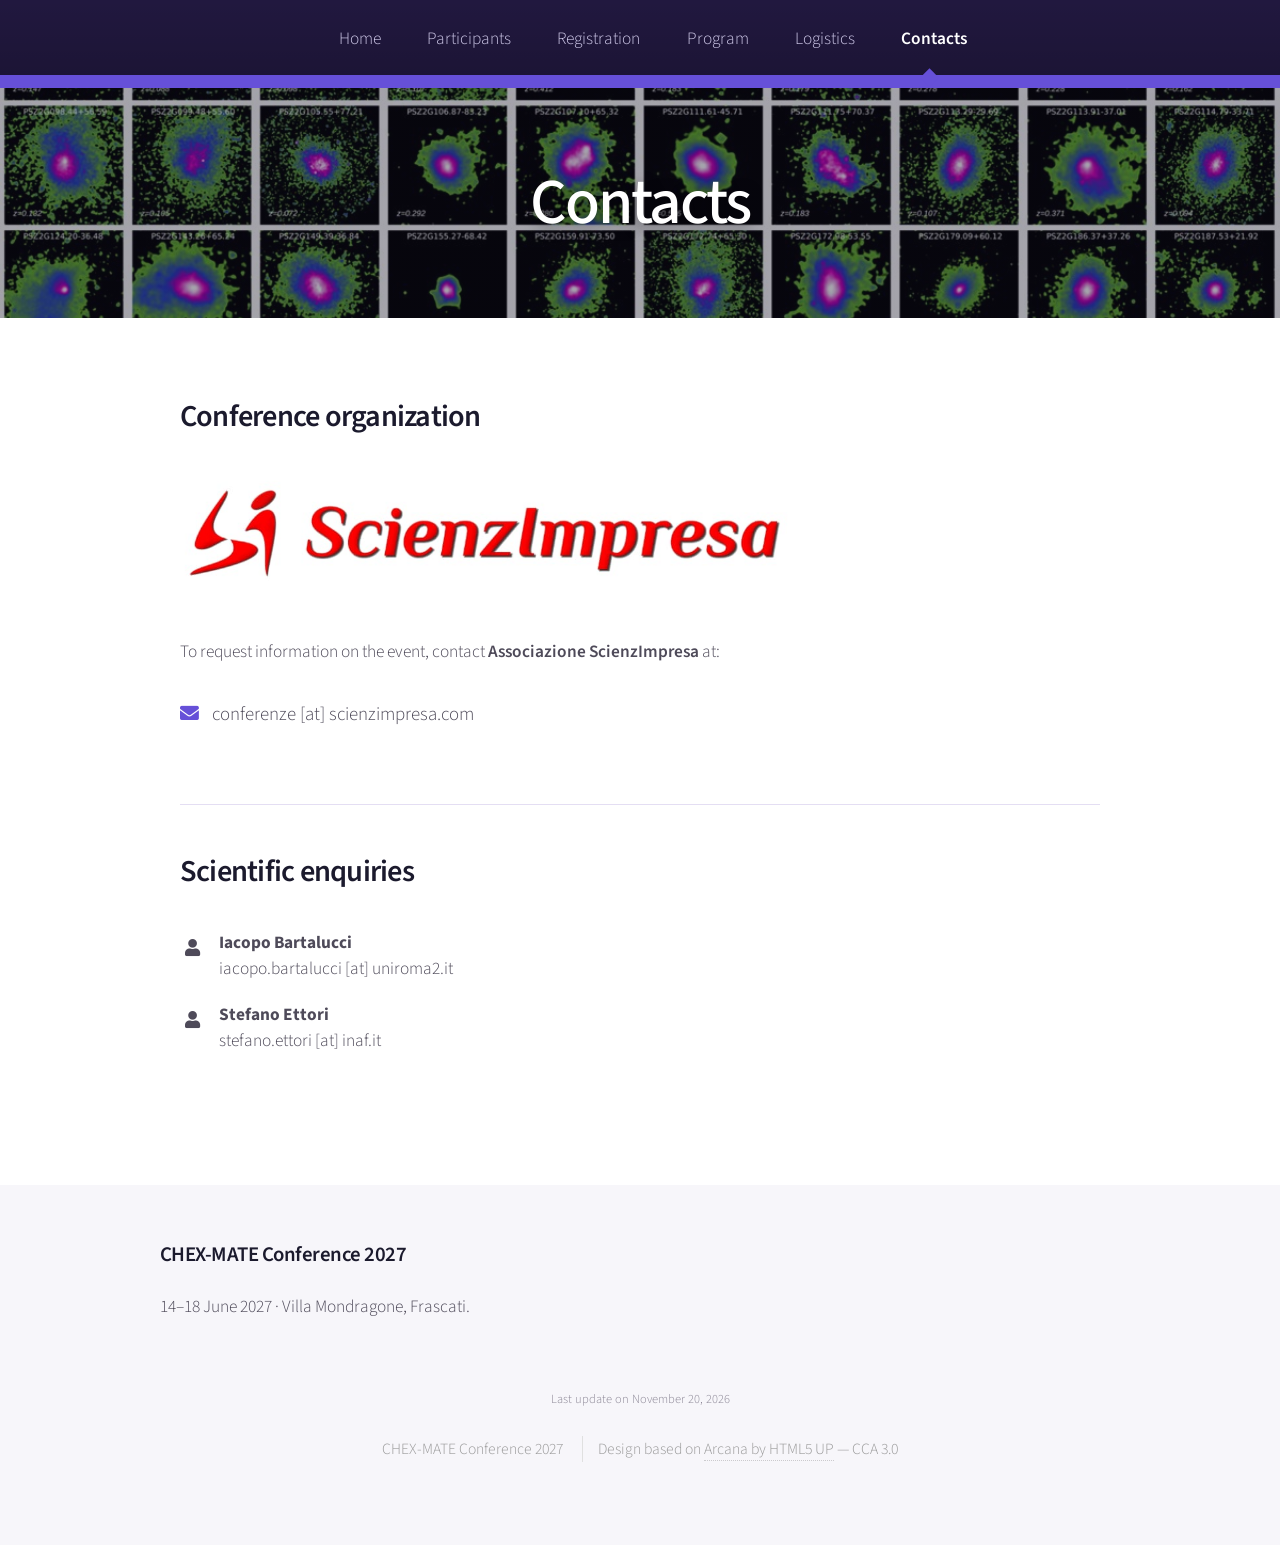
==== commit d625b972: "Update conference pages and program" ====
--- a/contacts.html
+++ b/contacts.html
@@ -12,6 +12,22 @@
 		<meta name="description" content="Contacts for the CHEX-MATE Conference 2027." />
 		<link rel="stylesheet" href="assets/css/main.css" />
 		<link rel="stylesheet" href="assets/css/chexmate.css" />
+		<style>
+			.scientific-contact-list { margin-top: 1rem; }
+			.scientific-contact-row {
+				display: grid;
+				grid-template-columns: 1.6rem minmax(0, 1fr);
+				column-gap: 0.85rem;
+				align-items: start;
+				padding: 0.75rem 0;
+			}
+			.scientific-contact-row .icon {
+				margin-top: 0.18rem;
+				text-align: center;
+			}
+			.scientific-contact-name { display: block; font-weight: 700; line-height: 1.25; }
+			.scientific-contact-email { display: block; margin-top: 0.2rem; line-height: 1.35; word-break: break-word; }
+		</style>
 	</head>
 	<body class="is-preload">
 		<div id="page-wrapper">
@@ -31,7 +47,13 @@
 								<li><a href="social_dinner.html">Social Dinner</a></li>
 							</ul>
 						</li>
-						<li><a href="logistics.html">Logistics</a></li>
+						<li>
+							<a href="travel.html">Logistics</a>
+							<ul>
+								<li><a href="travel.html">How to get there</a></li>
+								<li><a href="accommodation.html">Where to stay</a></li>
+							</ul>
+						</li>
 						<li class="current"><a href="contacts.html">Contacts</a></li>
 					</ul>
 				</nav>
@@ -49,15 +71,27 @@
 						<h2>Conference organization</h2>
 						<img class="scienzimpresa-logo" src="images/scienzimpresa-logo.png" alt="ScienzImpresa" />
 						<p>To request information on the event, contact <strong>Associazione ScienzImpresa</strong> at:</p>
-						<p class="contact-email"><i class="icon solid fa-envelope"></i> <a href="mailto:conferenze@scienzimpresa.com">conferenze@scienzimpresa.com</a></p>
-						<div class="contact-person"><i class="icon solid fa-user"></i><strong>Alessandro Berlingeri</strong></div>
-						<div class="contact-person"><i class="icon solid fa-user"></i><strong>Grazia Maria Giuliani</strong></div>
+						<p class="contact-email"><i class="icon solid fa-envelope"></i> conferenze [at] scienzimpresa.com</p>
 					</div>
 
 					<div class="contact-block scientific-contacts">
 						<h2>Scientific enquiries</h2>
-						<div class="contact-person"><i class="icon solid fa-user"></i><strong>Iacopo Bartalucci</strong></div>
-						<div class="contact-person"><i class="icon solid fa-user"></i><strong>Stefano Ettori</strong></div>
+						<div class="scientific-contact-list">
+							<div class="scientific-contact-row">
+								<i class="icon solid fa-user" aria-hidden="true"></i>
+								<div>
+									<span class="scientific-contact-name">Iacopo Bartalucci</span>
+									<span class="scientific-contact-email">iacopo.bartalucci [at] uniroma2.it</span>
+								</div>
+							</div>
+							<div class="scientific-contact-row">
+								<i class="icon solid fa-user" aria-hidden="true"></i>
+								<div>
+									<span class="scientific-contact-name">Stefano Ettori</span>
+									<span class="scientific-contact-email">stefano.ettori [at] inaf.it</span>
+								</div>
+							</div>
+						</div>
 					</div>
 				</div>
 			</section>
@@ -65,18 +99,13 @@
 			<div id="footer" class="chex-footer compact-footer">
 				<div class="container">
 					<div class="row">
-						<section class="col-8 col-12-narrower">
+						<section class="col-12">
 							<h3>CHEX-MATE Conference 2027</h3>
 							<p>14–18 June 2027 · Villa Mondragone, Frascati.</p>
 						</section>
-						<section class="col-4 col-12-narrower footer-links">
-							<h3>CHEX-MATE project</h3>
-							<ul class="links">
-								<li><a href="http://xmm-heritage.oas.inaf.it" target="_blank" rel="noopener noreferrer">CHEX-MATE project website</a></li>
-							</ul>
-						</section>
 					</div>
 				</div>
+				<div class="last-update">Last update on November 20, 2026</div>
 				<div class="copyright">
 					<ul class="menu">
 						<li>CHEX-MATE Conference 2027</li>
--- a/assets/css/chexmate.css
+++ b/assets/css/chexmate.css
@@ -1686,3 +1686,233 @@
 		font-size: 1.02rem;
 	}
 }
+
+
+/* v20: compact programme, registration form, hotels and update stamp */
+.partner-item {
+	display: flex;
+	flex-direction: column;
+	align-items: center;
+	justify-content: center;
+	gap: 0.7rem;
+	text-align: center;
+}
+
+.partner-logo-infn {
+	height: 120px;
+}
+
+.partner-logo-inaf {
+	height: 120px;
+	max-width: 380px;
+}
+
+.partner-caption {
+	margin: 0;
+	font-size: 0.9rem;
+	font-weight: 600;
+	color: #4f4a5b;
+}
+
+.document-download {
+	margin-top: 2rem;
+}
+
+.document-download .button .icon {
+	margin-right: 0.45rem;
+}
+
+.program-accordion {
+	display: grid;
+	gap: 0.75rem;
+	margin-top: 1.5rem;
+}
+
+.program-accordion details {
+	border: 1px solid var(--chex-line);
+	border-radius: 8px;
+	background: #fff;
+	overflow: hidden;
+}
+
+.program-accordion summary {
+	position: relative;
+	display: flex;
+	align-items: center;
+	justify-content: space-between;
+	gap: 1rem;
+	padding: 1rem 3.2rem 1rem 1.2rem;
+	cursor: pointer;
+	list-style: none;
+	font-weight: 700;
+	color: var(--chex-ink);
+	background: #faf9fd;
+}
+
+.program-accordion summary::-webkit-details-marker {
+	display: none;
+}
+
+.program-accordion summary::after {
+	content: "+";
+	position: absolute;
+	right: 1.2rem;
+	top: 50%;
+	transform: translateY(-50%);
+	font-size: 1.4rem;
+	font-weight: 400;
+	color: var(--chex-purple);
+}
+
+.program-accordion details[open] summary::after {
+	content: "−";
+}
+
+.program-accordion summary strong {
+	color: var(--chex-purple);
+	font-size: 0.88rem;
+	text-transform: uppercase;
+	letter-spacing: 0.06em;
+}
+
+.accordion-content {
+	padding: 0 1.2rem 0.35rem;
+}
+
+.registration-form-page {
+	padding-top: 3.5rem;
+}
+
+.form-container {
+	max-width: 900px;
+}
+
+.google-form-wrap {
+	width: 100%;
+	margin-top: 1.5rem;
+	overflow: hidden;
+	border: 1px solid var(--chex-line);
+	border-radius: 8px;
+	background: #fff;
+}
+
+.google-form-wrap iframe {
+	display: block;
+	width: 100%;
+	max-width: 100%;
+	min-height: 2254px;
+	border: 0;
+}
+
+.map-embed {
+	margin: 2rem 0 0;
+	border-radius: 8px;
+	overflow: hidden;
+	border: 1px solid var(--chex-line);
+	background: #eee;
+}
+
+.map-embed iframe {
+	display: block;
+}
+
+.hotel-list {
+	display: grid;
+	grid-template-columns: repeat(2, minmax(0, 1fr));
+	gap: 0 2rem;
+	margin: 2rem 0 1rem;
+	border-top: 1px solid var(--chex-line);
+}
+
+.hotel-list > div {
+	padding: 1.25rem 0;
+	border-bottom: 1px solid var(--chex-line);
+}
+
+.hotel-list h3 {
+	margin: 0 0 0.3rem;
+	font-size: 1.08rem;
+	color: var(--chex-ink);
+}
+
+.hotel-list p,
+.hotel-note {
+	margin: 0;
+	color: var(--chex-muted);
+}
+
+.hotel-note {
+	margin-top: 1.2rem;
+	font-size: 0.92rem;
+}
+
+.last-update {
+	padding: 0.9rem 1rem 0;
+	text-align: center;
+	font-size: 0.78rem;
+	color: #8a8594;
+}
+
+@media screen and (max-width: 640px) {
+	.partner-logo-infn,
+	.partner-logo-inaf {
+		height: 82px;
+		max-width: 260px;
+	}
+
+	.program-accordion summary {
+		align-items: flex-start;
+		flex-direction: column;
+		gap: 0.25rem;
+	}
+
+	.hotel-list {
+		grid-template-columns: 1fr;
+	}
+
+	.google-form-wrap iframe {
+		min-height: 2350px;
+	}
+}
+
+
+/* v21: deadlines and split logistics */
+.deadline-callout {
+	margin: 0 0 1.4rem;
+	padding: 1rem 1.2rem;
+	border-left: 4px solid var(--chex-purple);
+	background: var(--chex-pale);
+	color: var(--chex-ink);
+	font-size: 1.05rem;
+}
+
+.logistics-tabs-section {
+	padding-top: 2.2rem;
+	padding-bottom: 0;
+}
+
+.hotel-list h3 a {
+	color: var(--chex-ink);
+	text-decoration: none;
+	border-bottom: 1px solid rgba(102,80,216,0.28);
+}
+
+.hotel-list h3 a:hover {
+	color: var(--chex-purple);
+	border-bottom-color: var(--chex-purple);
+}
+
+/* v22 route map */
+.route-map {
+	margin-top: 1.5rem;
+}
+
+.map-route-link {
+	margin: 0.8rem 0 0;
+	text-align: center;
+	font-size: 0.95rem;
+}
+
+.map-route-link a {
+	font-weight: 700;
+}
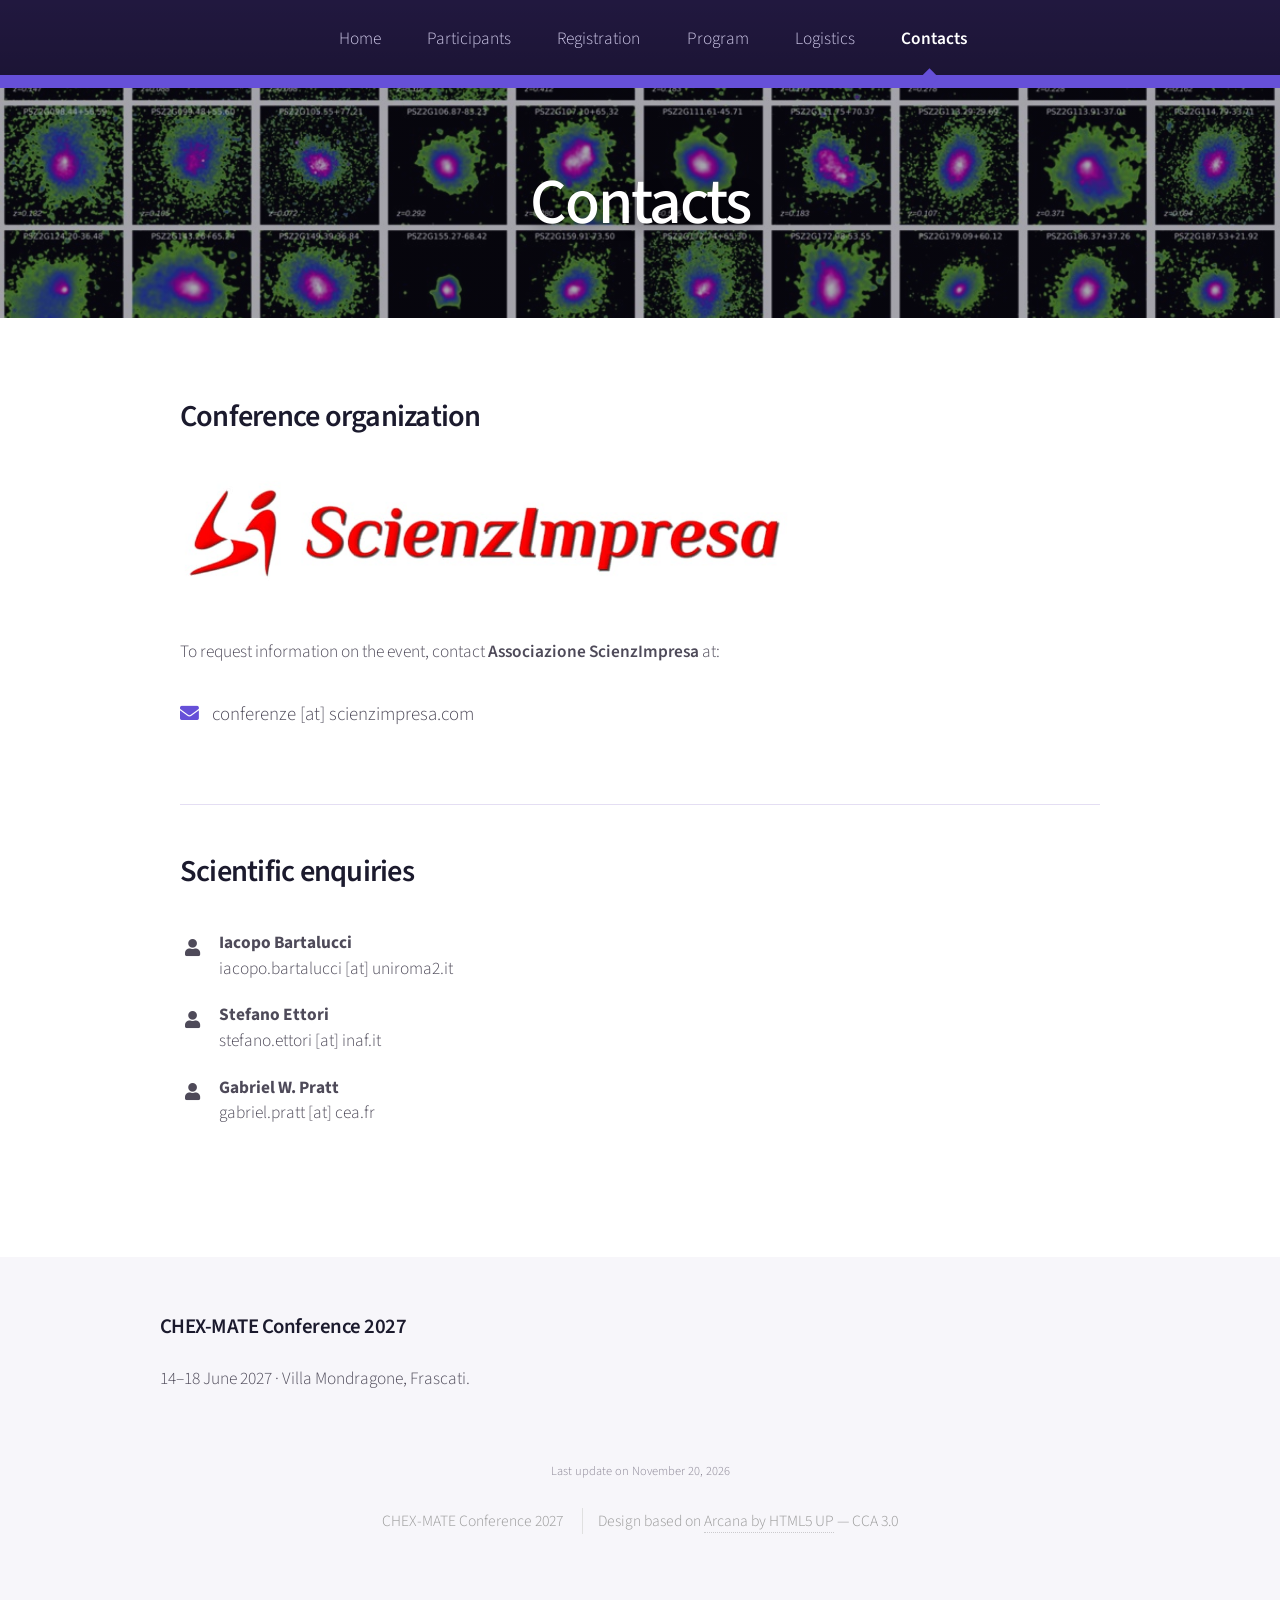
==== commit 0d24951d: "Update conference pages and program" ====
--- a/contacts.html
+++ b/contacts.html
@@ -91,6 +91,13 @@
 									<span class="scientific-contact-email">stefano.ettori [at] inaf.it</span>
 								</div>
 							</div>
+							<div class="scientific-contact-row">
+								<i class="icon solid fa-user" aria-hidden="true"></i>
+								<div>
+									<span class="scientific-contact-name">Gabriel W. Pratt</span>
+									<span class="scientific-contact-email">gabriel.pratt [at] cea.fr</span>
+								</div>
+							</div>
 						</div>
 					</div>
 				</div>
